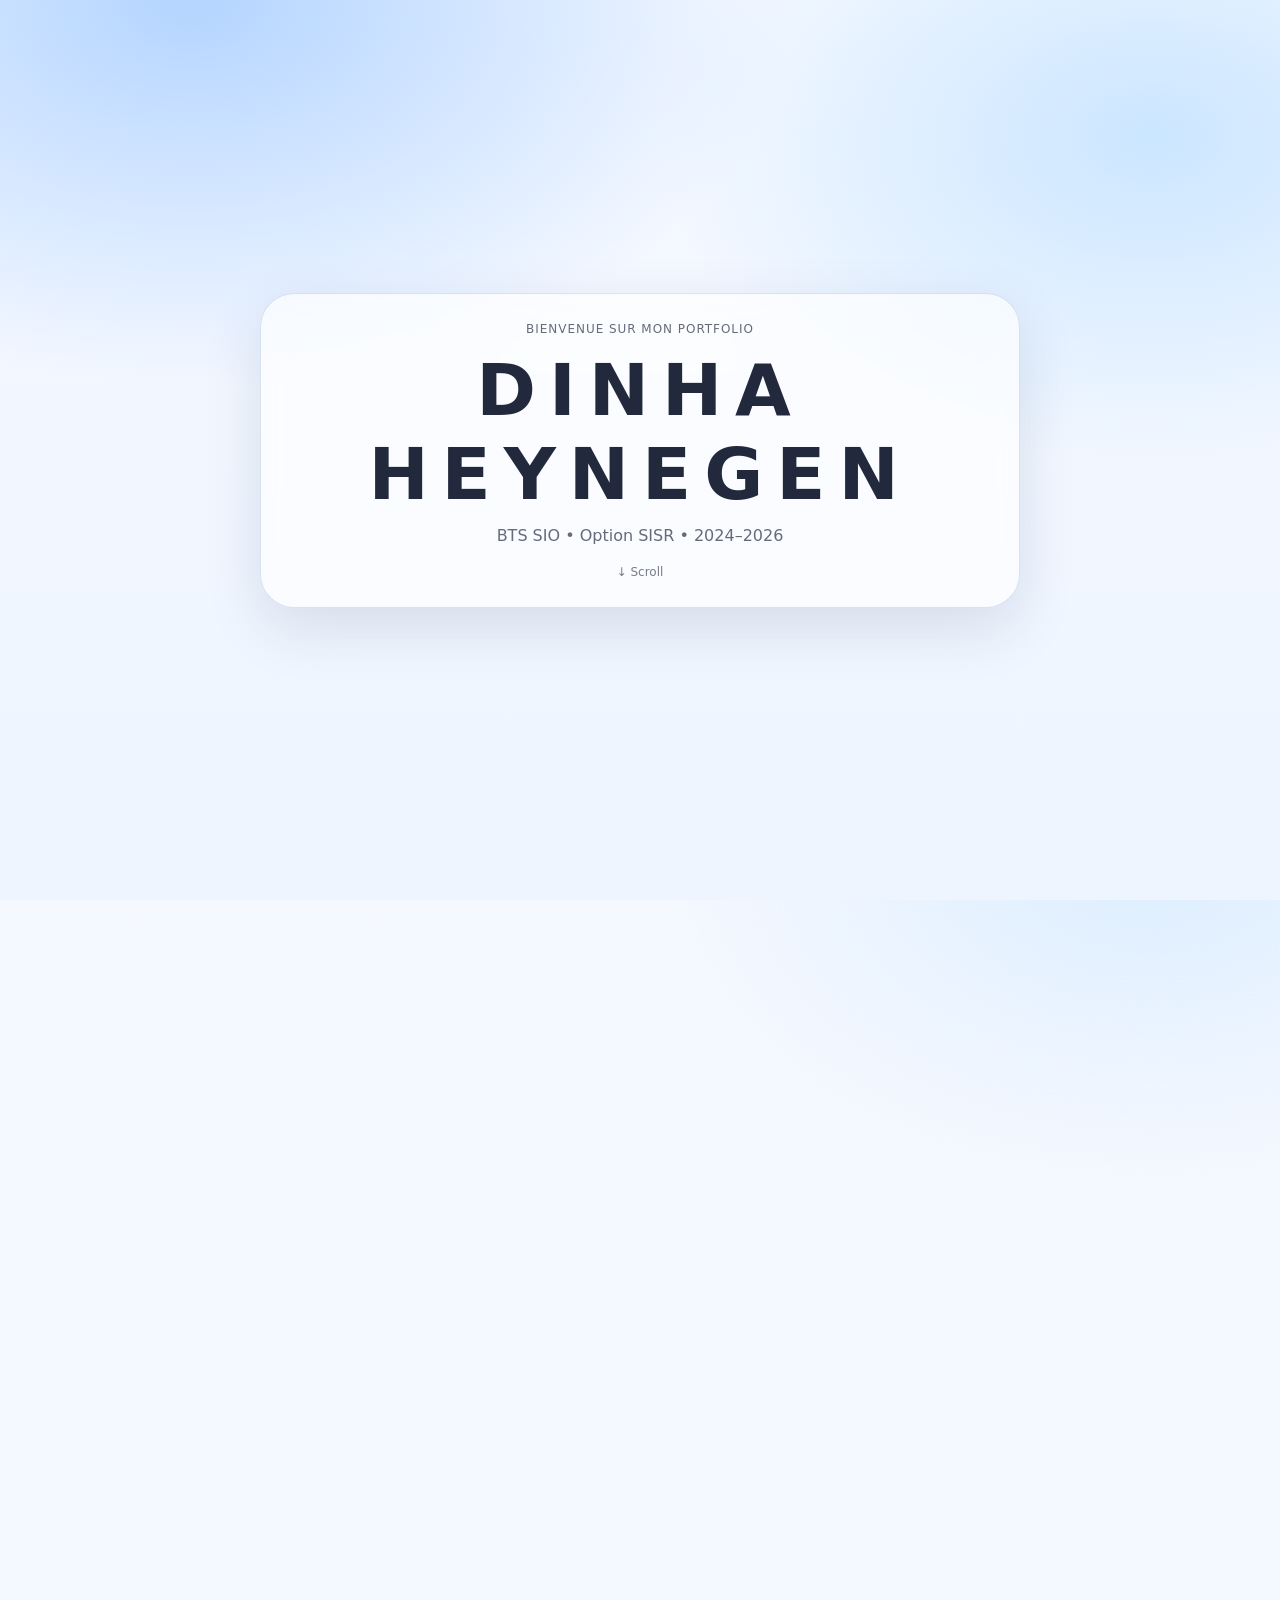
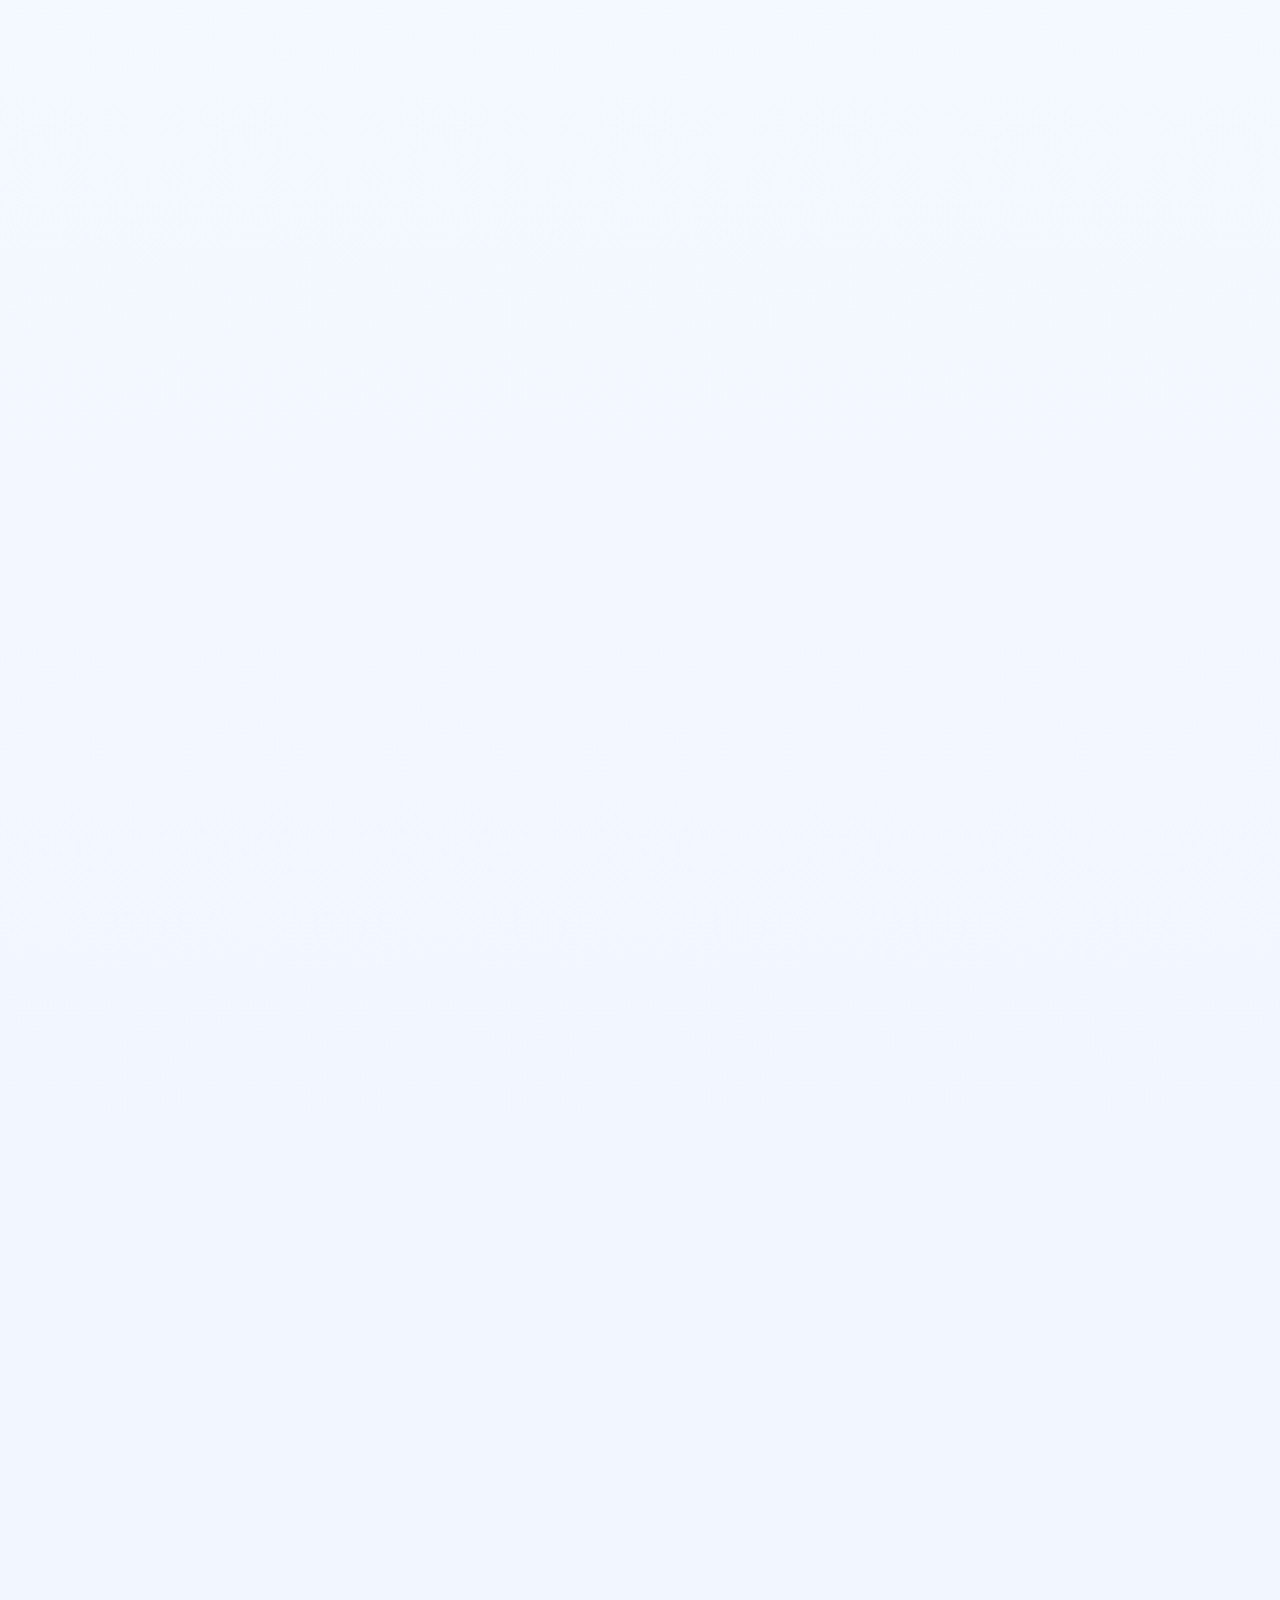
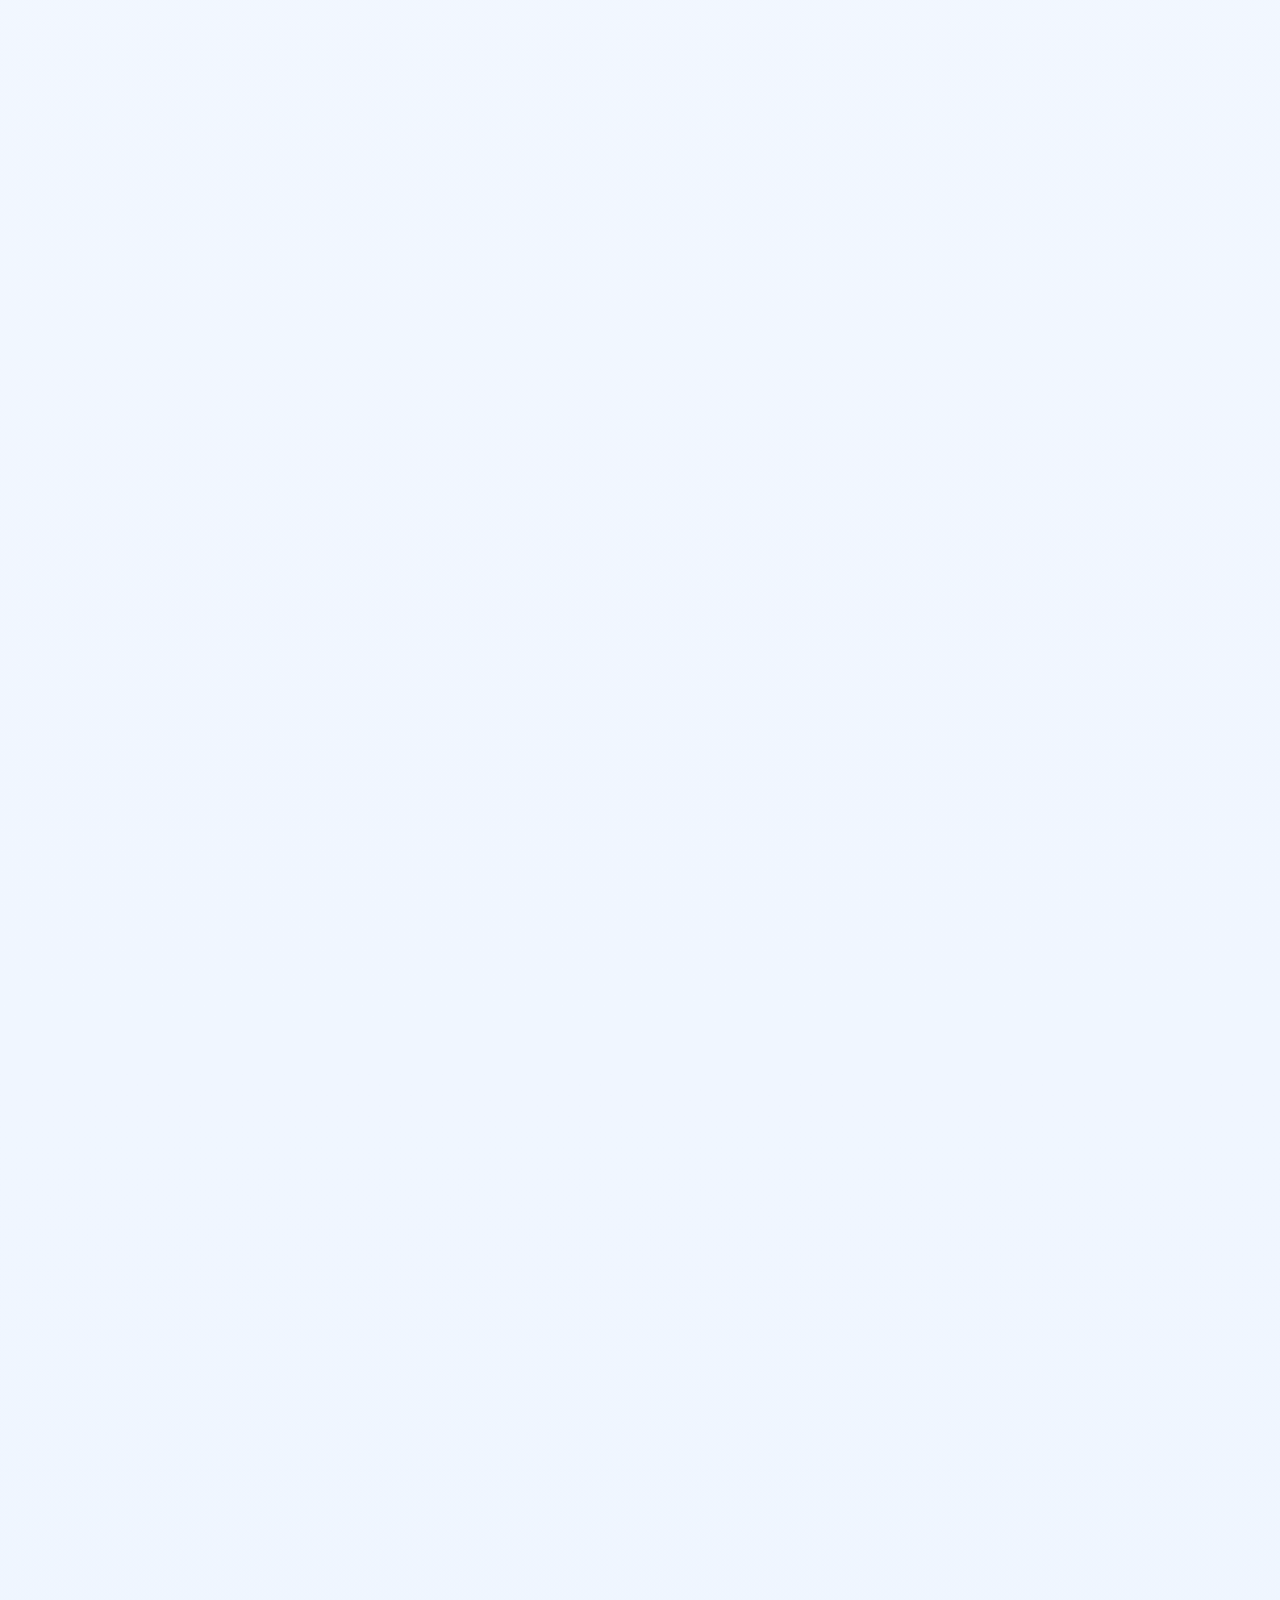
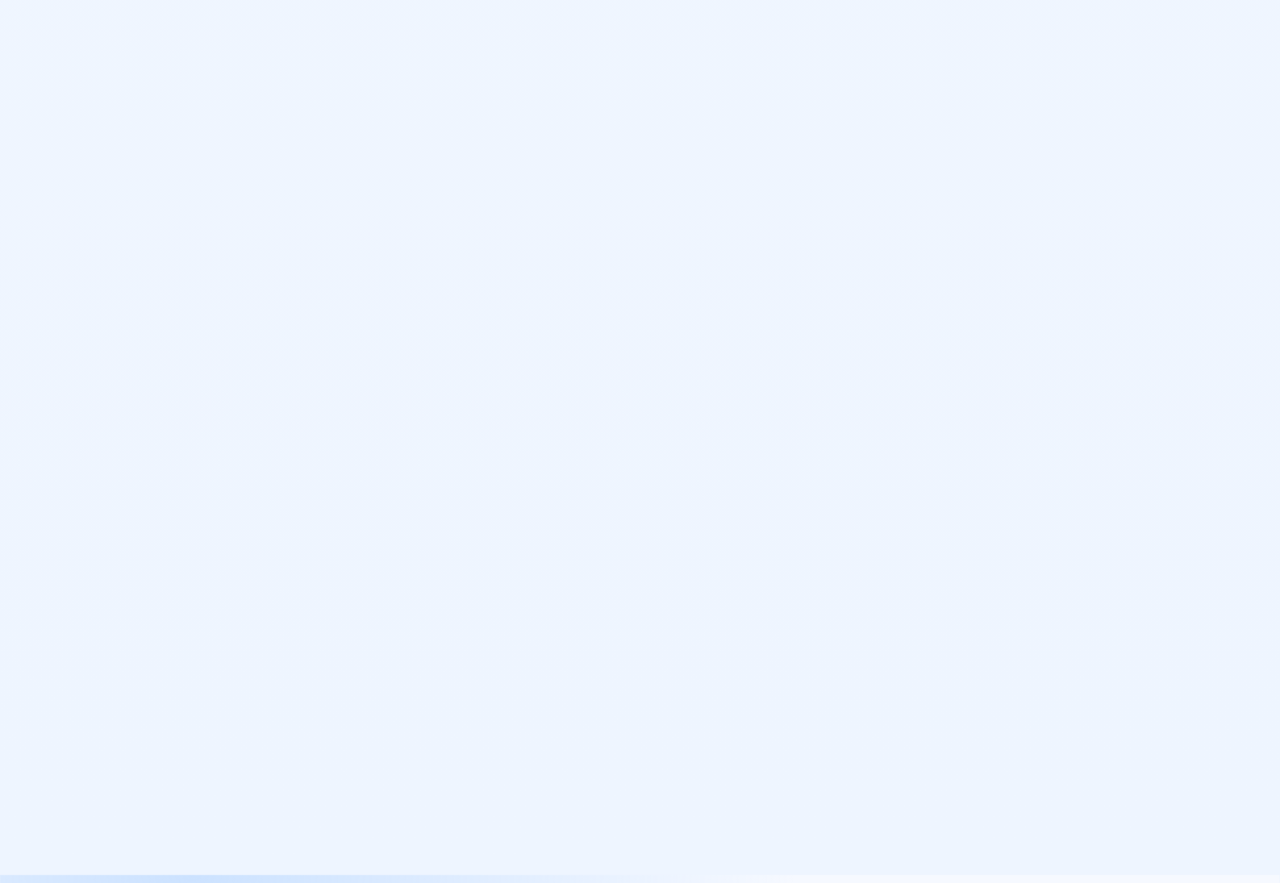
==== index.html @ bad3d6f6 "portfolio E5 SISR" ====
<!DOCTYPE html>
<html lang="fr">
<head>
  <meta charset="UTF-8" />
  <meta name="viewport" content="width=device-width, initial-scale=1.0" />
  <title>Portfolio - Dinha HEYNEGEN</title>
  <meta name="description" content="Portfolio BTS SIO SISR — Dinha HEYNEGEN" />
  <link rel="stylesheet" href="style.css" />
  <link rel="shortcut icon" href="https://www.flaticon.com/free-icons/portfolio" title="portfolio icons" type="image/x-icon">
</head>

<body>
  <!-- WELCOME (toujours AU-DESSUS) -->
  <section id="welcome" class="welcome" aria-label="Page d'accueil">
    <div class="welcome-inner">
      <p class="welcome-kicker">Bienvenue sur mon portfolio</p>
      <h2 class="welcome-title">DINHA HEYNEGEN</h2>
      <p class="welcome-sub">BTS SIO • Option SISR • 2024–2026</p>
      <div class="welcome-hint" aria-hidden="true">↓ Scroll</div>
    </div>
  </section>

  <!-- SITE -->
  <div id="site" class="site">
    <div class="topbar" id="top">
      <div class="progress" id="progress" aria-hidden="true"></div>

      <div class="container topbar-inner">
        <div class="brand">
          <h2>DINHA HEYNEGEN</h2>
          <p>BTS SIO • Option SISR • 2024–2026</p>
        </div>

        <nav aria-label="Navigation">
          <div class="navlinks" id="navlinks">
            <a href="#about-me" data-nav>À propos</a>
            <a href="#bts-sio" data-nav>BTS SIO</a>
            <a href="#journey" data-nav>Parcours</a>
            <a href="#projects" data-nav>Projets</a>
            <a href="#experience" data-nav>Expériences</a>
            <a href="#tech-watch" data-nav>Veille</a>
            <a href="#certifications" data-nav>Certifs</a>
            <a href="#skills" data-nav>Compétences</a>
            <a href="#contact" data-nav>Contact</a>
          </div>

          <button class="btn hamburger" id="menuBtn" type="button" aria-label="Ouvrir le menu">☰ Menu</button>
        </nav>
      </div>

      <div class="container">
        <div class="drawer" id="drawer" aria-label="Menu mobile">
          <a href="#about-me" data-nav>À propos</a>
          <a href="#bts-sio" data-nav>BTS SIO</a>
          <a href="#journey" data-nav>Parcours</a>
          <a href="#projects" data-nav>Projets</a>
          <a href="#experience" data-nav>Expériences</a>
          <a href="#tech-watch" data-nav>Veille</a>
          <a href="#certifications" data-nav>Certifs</a>
          <a href="#skills" data-nav>Compétences</a>
          <a href="#contact" data-nav>Contact</a>
        </div>
      </div>
    </div>

    <header class="hero">
      <div class="container hero-grid">
        <div class="panel reveal">
          <div class="inner">
            <h1 class="headline">Portfolio BTS SIO (SISR)</h1>
            <p>Bienvenue sur mon portfolio ! Vous y trouverez mes projets, expériences et compétences en systèmes et réseaux ainsi que mes projets et expériences liés à mon cursus.</p>
            <div class="pillrow">
              <span class="pill">Réseaux</span>
              <span class="pill">Systèmes</span>
              <span class="pill">Sécurité</span>
              <span class="pill">Web</span>
            </div>
            <div class="hero-cta">
              <a class="btn primary" href="#projects">Voir mes projets</a>
              <a class="btn" href="#contact">Me contacter</a>
            </div>
          </div>
        </div>

        <div class="panel reveal">
          <div class="inner">
            <div class="stat-grid">
              <div class="stat"><div class="k">Formation</div><div class="v">BTS SIO • SISR</div></div>
              <div class="stat"><div class="k">Objectif</div><div class="v">Cybersécurité</div></div>
              <div class="stat"><div class="k">Expérience</div><div class="v">Stage + Alternance</div></div>
              <div class="stat"><div class="k">Profil</div><div class="v">Analytique et persévérante</div></div>
            </div>
          </div>
        </div>
      </div>
    </header>

    <main>
      <section id="about-me" class="section">
        <div class="container">
          <div class="section-title reveal">
            <h2>À propos de moi</h2>
          </div>

          <div class="grid">
            <div class="card reveal">
              <h3>Qui je suis</h3>
              <p class="sub">
                Je m'appelle Dinha HEYNEGEN, en deuxième année de BTS SIO option SISR à l'école INGETIS.
                Initialement en SLAM en première année, j'ai choisi de me réorienter vers SISR afin de me concentrer davantage sur les aspects systèmes et réseaux.
              </p>
            </div>

            <div class="card reveal">
              <h3>Ce que je vise</h3>
              <p>Je veux évoluer vers la cybersécurité et devenir pentester.</p>
            </div>
          </div>
        </div>
      </section>

      <section id="bts-sio" class="section">
        <div class="container">
          <div class="section-title reveal">
            <h2>Qu'est-ce que le BTS SIO ?</h2>
          </div>

          <div class="grid">
            <div class="card reveal">
              <h3>Définition</h3>
              <p>
                Le BTS Services Informatiques aux Organisations (SIO) est un diplôme de niveau Bac+2 qui forme des techniciens capables de concevoir, déployer et maintenir des solutions informatiques adaptées aux besoins des entreprises.
                Il propose deux options : SISR (Solutions d'Infrastructure, Systèmes et Réseaux) et SLAM (Solutions Logicielles et Applications Métiers).<br><br>
                - <b>Option SISR</b> : axée sur les réseaux, systèmes, sécurité et administration. Elle forme des profils capables d'installer et maintenir un système d'information.<br><br>
                - <b>Option SLAM</b> : centrée sur le développement, les applications et les bases de données. Elle prépare à la création et la maintenance d'applications logicielles.
              </p>
            </div>

            <div class="card reveal">
              <h3>Options</h3>
              <ul class="list">
                <li class="item">
                  <div class="left"><strong>SISR</strong><span>Réseaux, systèmes, sécurité, administration.</span></div>
                  <span class="badge">Infra</span>
                </li>
                <li class="item">
                  <div class="left"><strong>SLAM</strong><span>Développement, applications, bases de données.</span></div>
                  <span class="badge">Dev</span>
                </li>
              </ul>
            </div>
          </div>
        </div>
      </section>

      <section id="journey" class="section">
        <div class="container">
          <div class="section-title reveal">
            <h2>Mon parcours</h2>
          </div>

          <div class="card reveal">
            <div class="timeline">
              <div class="titem"><strong>2024-2026 — BTS SIO, option SISR</strong><p>INGETIS</p></div>
              <div class="titem"><strong>2021-2024 — Licence de Physique</strong><p>Université de Poitiers</p></div>
              <div class="titem"><strong>2018 — Baccalauréat Scientifique</strong><p>Lycée Maurice Ravel</p></div>
            </div>
          </div>
        </div>
      </section>

      <section id="projects" class="section">
        <div class="container">
          <div class="section-title reveal">
            <h2>Projets</h2>
          </div>
        </div>

        <div class="scroll-showcase" data-showcase>
          <div class="sticky">
            <div class="container">
              <div class="showcase">
                <div class="showcase-left">
                  <img
                    id="showcaseImage"
                    class="hero-img"
                    src="chrome_Unyt5Xqc66.png"
                    alt="Visuel du projet"
                    loading="lazy"
                  />

                  <div id="showcaseTags" class="mini">
                    <span class="chip">Systèmes</span>
                    <span class="chip">Supervision</span>
                    <span class="chip">Zabbix</span>
                  </div>

                  <div class="schema-box">
                    <h4>Schéma du projet</h4>
                    <p id="schemaText">Consulter le schéma associé à ce projet.</p>
                    <a
                      id="schemaLink"
                      class="btn"
                      href="C:\Users\User\Desktop\Portfolio BTS SIO\zabbix-schema.png"
                      target="_blank"
                      rel="noopener noreferrer"
                    >
                      Voir le schéma
                    </a>
                  </div>
                </div>

                <div class="showcase-right">
                  <article
                    class="frame"
                    data-image="chrome_Unyt5Xqc66.png"
                    data-alt="Supervision Zabbix"
                    data-tags="Systèmes,Supervision,Zabbix"
                    data-schema="C:\Users\User\Desktop\Portfolio BTS SIO\zabbix-schema.png"
                  >
                    <h3>Mise en place d’un système de supervision (Zabbix)</h3>
                    <p>
                      Mise en place d’une solution de supervision avec Zabbix afin de surveiller l’état des serveurs et services
                      et configurer des alertes pour détecter rapidement les incidents.
                    </p>
                  </article>

                  <article
                    class="frame"
                    data-image="C:\Users\User\Desktop\Portfolio BTS SIO\reseau-schema.png"
                    data-alt="VPN accès distant sécurisé"
                    data-tags="Réseau,VPN,Sécurité"
                    data-schema="C:\Users\User\Desktop\Portfolio BTS SIO\reseau-schema.png"
                  >
                    <h3>Mise en place d’un accès distant sécurisé (VPN)</h3>
                    <p>
                      Déploiement d’une solution VPN pour permettre un accès à distance sécurisé au réseau interne,
                      avec chiffrement des communications et gestion des accès.
                    </p>
                  </article>
                </div>
              </div>
            </div>
          </div>

          <div class="spacer" aria-hidden="true"></div>
        </div>
      </section>

      <section id="experience" class="section">
        <div class="container">
          <div class="section-title reveal">
            <h2>Expériences professionnelles</h2>
          </div>

          <div class="grid">
            <div class="card reveal">
              <h3>Stage — Groupe Vital</h3>
              <p>- Enrôlement et paramétrage des tablettes <br>
              - Assemblage des contenants (bornes WIFI, tablettes, câbles)</p>
            </div>
            <div class="card reveal">
              <h3>Alternance — TRUMPF</h3>
              <p>
                - Support utilisateur à distance (TeamViewer, Bureau à distance) <br>
                - Gestion des incidents et demandes via le logiciel de ticketing interne <br>
                - Installation et configuration de logiciels et machines (plieuses, lasers, poinçonneuses...) <br>
              </p>
            </div>
          </div>
        </div>
      </section>

      <section id="tech-watch" class="section">
        <div class="container">
          <div class="section-title reveal">
            <h2>Veille technologique</h2>
          </div>

          <div class="grid">
            <div class="card reveal">
              <h3>Sources</h3>
              <ul class="list" style="margin-top:10px;">
                <li class="item">
                  <div class="left"><strong>IT-Connect</strong><span>Infra/sécu</span></div>
                  <span class="badge">
                    <a
                      href="https://www.it-connect.fr/"
                      class="badge badge-link"
                      target="_blank"
                      rel="noopener noreferrer"
                      aria-label="Accéder au site IT-Connect"
                    >
                      Blog
                    </a>
                  </span>
                </li>
                <li class="item">
                  <div class="left"><strong>Daily.dev</strong><span>Feed tech</span></div>
                  <span class="badge">
                    <a
                      href="https://daily.dev/fr-fr"
                      class="badge badge-link"
                      target="_blank"
                      rel="noopener noreferrer"
                      aria-label="Accéder au moteur de veille Daily.dev"
                    >
                      Feed
                    </a>
                  </span>
                </li>
                <li class="item">
                  <div class="left"><strong>OpenClassrooms</strong><span>Feed tech</span></div>
                  <span class="badge">
                    <a
                      href="https://openclassrooms.com/fr/"
                      class="badge badge-link"
                      target="_blank"
                      rel="noopener noreferrer"
                      aria-label="Accéder au site OpenClassrooms"
                    >
                      Site
                    </a>
                  </span>
                </li>
              </ul>
            </div>
            <div class="card reveal">
              <h3>Thèmes</h3>
              <p>Réseaux, durcissement, vulnérabilités, sécurité.</p>
            </div>
          </div>
        </div>
      </section>

      <section id="certifications" class="section">
        <div class="container">
          <div class="section-title reveal">
            <h2>Certifications</h2>
          </div>

          <div class="cert-scroll reveal" aria-label="Certificats">
            <img src="chrome_AZs4PmAod4.png" alt="Certificat 1" loading="lazy">
          </div>
        </div>
      </section>

      <section id="skills" class="section">
        <div class="container">
          <div class="section-title reveal">
            <h2>Mes compétences</h2>
          </div>

          <div class="grid">
            <div class="card reveal">
              <h3>Tech</h3>
              <ul class="list" style="margin-top:10px;">
                <li class="item"><div class="left"><strong>Réseaux</strong><span>VLAN, DHCP/DNS, routage (à adapter)</span></div><span class="badge">SISR</span></li>
                <li class="item"><div class="left"><strong>Systèmes</strong><span>Windows/Linux, services</span></div><span class="badge">Admin</span></li>
                <li class="item"><div class="left"><strong>Sécurité</strong><span>Bonnes pratiques, durcissement</span></div><span class="badge">Sec</span></li>
              </ul>
            </div>

            <div class="card reveal">
              <h3>Documents</h3>

              <div class="docs-links">
                <div class="doc-box">
                  <h4>CV</h4>
                  <p>Télécharger mon CV en PDF</p>
                  <a class="btn" href="CV alternance (photo).pdf" target="_blank" rel="noopener noreferrer">
                    📄 CV (PDF)
                  </a>
                </div>

                <div class="doc-box">
                  <h4>Tableau de compétences</h4>
                  <p>Consulter le tableau de compétences du BTS SIO</p>
                  <a class="btn" href="tableau-competences.pdf" target="_blank" rel="noopener noreferrer">
                    📊 Tableau de compétences
                  </a>
                </div>
              </div>
            </div>
          </div>
        </div>
      </section>
    </main>

    <footer id="contact">
      <div class="container">
        <div class="section-title">
          <h2>Contact</h2>
        </div>

        <div class="card">
          <div class="socials">
            <a class="iconbtn" href="https://www.linkedin.com/in/dinha-heynegen?lipi=urn%3Ali%3Apage%3Ad_flagship3_profile_view_base_contact_details%3BbUgYo%2FOnS9CYeyKcdFHOgA%3D%3D" target="_blank" rel="noreferrer">🔗 LinkedIn</a>
            <a class="iconbtn" href="mailto:dinha.heynegen@gmail.com">✉️ Email</a>
            <a class="iconbtn" href="#" target="_blank" rel="https://github.com/Itsdinha11">💻 GitHub</a>
          </div>
        </div>

        <p class="footnote">© <span id="year"></span> Dinha HEYNEGEN</p>
      </div>
    </footer>

    <a id="backToTop" class="btn" href="#top" aria-label="Retour en haut">↑</a>
  </div>

  <script src="script.js"></script>
</body>
</html>
---- style.css ----
:root{
  --bg0: #f6f9ff;
  --bg1: #eef5ff;

  --ink: rgba(10,18,40,.90);
  --muted: rgba(10,18,40,.62);

  --border: rgba(40,90,160,.16);
  --shadow: 0 20px 60px rgba(16,40,80,.12);

  --radius: 18px;
  --radius2: 28px;

  --max: 1100px;
  --navH: 72px;

  --accent: #7db7ff;
  --accent2: #a9d7ff;
}

*{ box-sizing: border-box; }
html{ scroll-behavior: smooth; }

body{
  margin:0;
  font-family: ui-sans-serif, system-ui, -apple-system, Segoe UI, Roboto, Arial, sans-serif;
  color: var(--ink);
  background:
    radial-gradient(1100px 700px at 15% 0%, rgba(125,183,255,.35), transparent 55%),
    radial-gradient(900px 600px at 90% 15%, rgba(169,215,255,.32), transparent 55%),
    linear-gradient(180deg, var(--bg0), var(--bg1));
  overflow-x: hidden;
}

a{ color: inherit; text-decoration: none; }

.container{
  width: min(var(--max), calc(100% - 40px));
  margin: 0 auto;
}

/* ========================= */
/* WELCOME                   */
/* ========================= */
#welcome{
  position: fixed;
  inset: 0;
  z-index: 9999;
  display:flex;
  align-items:center;
  justify-content:center;
  text-align:center;
  background:
    radial-gradient(1100px 700px at 15% 0%, rgba(125,183,255,.55), transparent 55%),
    radial-gradient(900px 600px at 90% 15%, rgba(169,215,255,.55), transparent 55%),
    linear-gradient(180deg, var(--bg0), var(--bg1));
}

.welcome-inner{
  width: min(760px, calc(100% - 40px));
  padding: 28px;
  border-radius: 34px;
  background: rgba(255,255,255,.65);
  border: 1px solid var(--border);
  box-shadow: var(--shadow);
  backdrop-filter: blur(14px);
  -webkit-backdrop-filter: blur(14px);
}

.welcome-kicker{
  margin:0;
  color: var(--muted);
  letter-spacing: .08em;
  text-transform: uppercase;
  font-size: 12px;
}

.welcome-title{
  margin: 12px 0 0;
  font-size: clamp(36px, 8vw, 72px);
  letter-spacing: .18em;
  text-transform: uppercase;
}

.welcome-sub{
  margin: 10px 0 0;
  color: var(--muted);
}

.welcome-hint{
  margin-top: 20px;
  font-size: 12px;
  color: rgba(10,18,40,.55);
  animation: bob 1.2s ease-in-out infinite;
}

@keyframes bob{
  0%,100%{ transform: translateY(0); }
  50%{ transform: translateY(6px); }
}

/* ========================= */
/* SITE                     */
/* ========================= */
.site{
  opacity: 0;
  transform: translateY(8px);
  transition: opacity .45s ease, transform .45s ease;
  pointer-events: none;
}
.site.visible{
  opacity: 1;
  transform: translateY(0);
  pointer-events: auto;
}

/* ========================= */
/* TOPBAR / NAV              */
/* ========================= */
.topbar{
  position: sticky;
  top: 0;
  z-index: 60;
  backdrop-filter: blur(12px);
  -webkit-backdrop-filter: blur(12px);
  border-bottom: 1px solid var(--border);
  background: rgba(246,249,255,.65);
}

.progress{
  position:absolute;
  left:0;
  top:0;
  height:2px;
  width:0%;
  background: linear-gradient(90deg, var(--accent), var(--accent2));
}

.topbar-inner{
  height: var(--navH);
  display:flex;
  align-items:center;
  justify-content: space-between;
  gap: 14px;
}

.brand{ display:flex; flex-direction: column; gap: 2px; min-width: 160px; }
.brand h2{ margin:0; font-size: 18px; letter-spacing: .12em; text-transform: uppercase; }
.brand p{ margin:0; font-size: 12px; color: var(--muted); }

.navlinks{
  display:flex;
  gap: 6px;
  padding: 6px;
  border: 1px solid var(--border);
  border-radius: 999px;
  background: rgba(255,255,255,.60);
  box-shadow: var(--shadow);
  overflow-x: auto;
  scrollbar-width: none;
  max-width: min(820px, 60vw);
}
.navlinks::-webkit-scrollbar{ display:none; }

.navlinks a{
  padding: 9px 12px;
  font-size: 13px;
  color: var(--muted);
  border-radius: 999px;
  white-space: nowrap;
}
.navlinks a.active{
  background: rgba(125,183,255,.22);
  border: 1px solid rgba(125,183,255,.40);
  color: var(--ink);
}

.btn{
  border: 1px solid var(--border);
  background: rgba(255,255,255,.62);
  padding: 10px 12px;
  border-radius: 999px;
  cursor: pointer;
  display:inline-flex;
  align-items:center;
  gap: 8px;
  font-size: 13px;
}
.btn.primary{
  background: linear-gradient(180deg, rgba(125,183,255,.35), rgba(169,215,255,.25));
  border-color: rgba(125,183,255,.35);
}

.hamburger{ display:none; }

.drawer{
  position: fixed;
  top: var(--navH);
  left: 12px;
  right: 12px;
  border: 1px solid var(--border);
  border-radius: var(--radius2);
  background: rgba(246,249,255,.88);
  backdrop-filter: blur(12px);
  -webkit-backdrop-filter: blur(12px);
  box-shadow: var(--shadow);
  padding: 10px;
  display:none;
  z-index: 80;
}
.drawer.open{ display:block; }
.drawer a{ display:block; padding: 12px; border-radius: 14px; color: var(--muted); }
.drawer a:hover{ background: rgba(255,255,255,.90); color: var(--ink); }

/* ========================= */
/* HERO                      */
/* ========================= */
.hero{ padding: 52px 0 22px; }

.hero-grid{
  display:grid;
  grid-template-columns: 1.2fr .8fr;
  gap: 18px;
}

.panel{
  border: 1px solid var(--border);
  background: rgba(255,255,255,.62);
  border-radius: var(--radius2);
  box-shadow: var(--shadow);
}
.panel .inner{ padding: 22px; }

.headline{
  margin:0;
  font-size: clamp(28px, 4vw, 44px);
  line-height: 1.05;
}
.sub{ margin: 12px 0 0; color: var(--muted); font-size: 15px; }

.pillrow{ display:flex; flex-wrap: wrap; gap: 8px; margin-top: 16px; }
.pill{
  border: 1px solid var(--border);
  background: rgba(255,255,255,.62);
  padding: 8px 10px;
  border-radius: 999px;
  font-size: 12px;
  color: var(--muted);
}

.hero-cta{ display:flex; gap: 10px; flex-wrap: wrap; margin-top: 18px; }

.stat-grid{ display:grid; grid-template-columns: 1fr 1fr; gap: 12px; }
.stat{
  border: 1px solid var(--border);
  background: rgba(255,255,255,.62);
  border-radius: var(--radius);
  padding: 14px;
}
.stat .k{ font-size: 12px; color: var(--muted); }
.stat .v{ font-size: 18px; margin-top: 6px; }

/* ========================= */
/* SECTIONS / CARDS          */
/* ========================= */
main{ padding-bottom: 80px; }

.section{
  scroll-margin-top: calc(var(--navH) + 18px);
  padding: 52px 0;
}

.section-title{
  display:flex;
  align-items: baseline;
  justify-content: space-between;
  gap: 16px;
  margin-bottom: 14px;
}
.section-title h2{ margin:0; font-size: 24px; }
.section-title p{ margin:0; color: var(--muted); font-size: 13px; }

.grid{
  display:grid;
  grid-template-columns: 1fr 1fr;
  gap: 14px;
}

.card{
  border: 1px solid var(--border);
  background: rgba(255,255,255,.62);
  border-radius: var(--radius2);
  box-shadow: var(--shadow);
  padding: 18px;
}
.card p{ margin: 10px 0 0; color: var(--muted); }

.list{ list-style: none; padding: 0; margin: 0; display:flex; flex-direction: column; gap: 10px; }
.item{
  border: 1px solid var(--border);
  background: rgba(255,255,255,.62);
  border-radius: var(--radius);
  padding: 14px;
  display:flex;
  justify-content: space-between;
  gap: 12px;
}
.item .left{ display:flex; flex-direction: column; gap: 4px; }
.item .left span{ color: var(--muted); font-size: 12px; }

.badge{
  border: 1px solid var(--border);
  background: rgba(125,183,255,.18);
  border-radius: 999px;
  padding: 6px 10px;
  font-size: 12px;
}

.badge-link{
  background: transparent;
  border: none;
  padding: 0;
}

/* Timeline */
.timeline{ position: relative; padding-left: 18px; display:flex; flex-direction: column; gap: 12px; }
.timeline::before{ content:""; position:absolute; left: 6px; top: 6px; bottom: 6px; width: 2px; background: rgba(40,90,160,.18); }
.titem{ position: relative; padding-left: 18px; }
.titem::before{ content:""; position:absolute; left: -1px; top: 8px; width: 14px; height: 14px; border-radius: 999px; background: rgba(125,183,255,.35); border: 1px solid rgba(125,183,255,.45); }
.titem p{ margin: 6px 0 0; color: var(--muted); }

/* Reveal */
.reveal{ opacity: 0; transform: translateY(18px); transition: opacity .6s ease, transform .6s ease; }
.reveal.in{ opacity: 1; transform: translateY(0); }

/* ========================= */
/* PROJECT SHOWCASE          */
/* ========================= */
.scroll-showcase .sticky{
  position: sticky;
  top: calc(var(--navH) + 12px);
  padding: 16px 0;
}
.scroll-showcase .spacer{ height: 160vh; }

.showcase{
  display:grid;
  grid-template-columns: 1fr 1fr;
  gap: 14px;
  align-items: start;
}

.showcase-left{
  border: 1px solid var(--border);
  border-radius: var(--radius2);
  background: rgba(255,255,255,.62);
  box-shadow: var(--shadow);
  padding: 16px;
}

.hero-img{
  width: 100%;
  height: 240px;
  object-fit: cover;
  border-radius: var(--radius);
  border: 1px solid rgba(40,90,160,.16);
}

.mini{ display:flex; flex-wrap: wrap; gap: 8px; margin-top: 12px; }
.chip{
  border: 1px solid rgba(125,183,255,.35);
  background: rgba(125,183,255,.14);
  padding: 8px 10px;
  border-radius: 999px;
  font-size: 12px;
  color: rgba(10,18,40,.72);
}

.schema-box{
  margin-top: 16px;
  border: 1px solid var(--border);
  background: rgba(255,255,255,.62);
  border-radius: var(--radius);
  padding: 16px;
}

.schema-box h4{
  margin: 0 0 8px;
  font-size: 16px;
}

.schema-box p{
  margin: 0 0 12px;
  color: var(--muted);
}

.showcase-right{
  position: relative;
  min-height: 360px;
}

.frame{
  position:absolute;
  inset:0;
  border: 1px solid var(--border);
  background: rgba(255,255,255,.86);
  border-radius: var(--radius2);
  box-shadow: var(--shadow);
  padding: 18px;
}

.frame h3{
  margin-top: 0;
}

.frame p{
  color: var(--muted);
  line-height: 1.6;
}

/* ========================= */
/* DOCUMENTS                 */
/* ========================= */
.docs-links{
  display: grid;
  grid-template-columns: 1fr 1fr;
  gap: 14px;
  margin-top: 12px;
}

.doc-box{
  border: 1px solid var(--border);
  background: rgba(255,255,255,.62);
  border-radius: var(--radius);
  padding: 16px;
}

.doc-box h4{
  margin: 0 0 8px;
}

.doc-box p{
  margin: 0 0 14px;
  color: var(--muted);
}

/* ========================= */
/* CERTIFICATIONS SCROLL     */
/* ========================= */
.cert-scroll{
  display: flex;
  gap: 16px;
  overflow-x: auto;
  padding: 10px 2px;
  scroll-snap-type: x mandatory;
  border-radius: var(--radius2);
}
.cert-scroll img{
  height: 240px;
  border-radius: 14px;
  border: 1px solid var(--border);
  box-shadow: var(--shadow);
  scroll-snap-align: start;
  flex-shrink: 0;
}

/* ========================= */
/* FOOTER + BACKTOTOP        */
/* ========================= */
footer{
  border-top: 1px solid var(--border);
  padding: 26px 0 42px;
  background: rgba(246,249,255,.75);
}

.socials{ display:flex; gap: 10px; flex-wrap: wrap; margin-top: 10px; }

.iconbtn{
  border: 1px solid var(--border);
  background: rgba(255,255,255,.62);
  border-radius: 999px;
  padding: 10px 12px;
  font-size: 13px;
  color: var(--muted);
}

.footnote{ margin: 14px 0 0; color: var(--muted); font-size: 12px; }

#backToTop{
  position: fixed;
  right: 16px;
  bottom: 16px;
  opacity: 0;
  transform: translateY(10px);
  pointer-events: none;
  transition: opacity .2s ease, transform .2s ease;
  z-index: 90;
}
#backToTop.show{ opacity: 1; transform: translateY(0); pointer-events: all; }

/* Responsive */
@media (max-width: 960px){
  .hero-grid{ grid-template-columns: 1fr; }
  .grid{ grid-template-columns: 1fr; }
  .showcase{ grid-template-columns: 1fr; }
  .showcase-right{ min-height: 280px; }
  .hero-img{ height: 200px; }
  .scroll-showcase .spacer{ height: 140vh; }
  .navlinks{ max-width: 62vw; }
  .docs-links{ grid-template-columns: 1fr; }
}

@media (max-width: 740px){
  .navlinks{ display:none; }
  .hamburger{ display:inline-flex; }
}
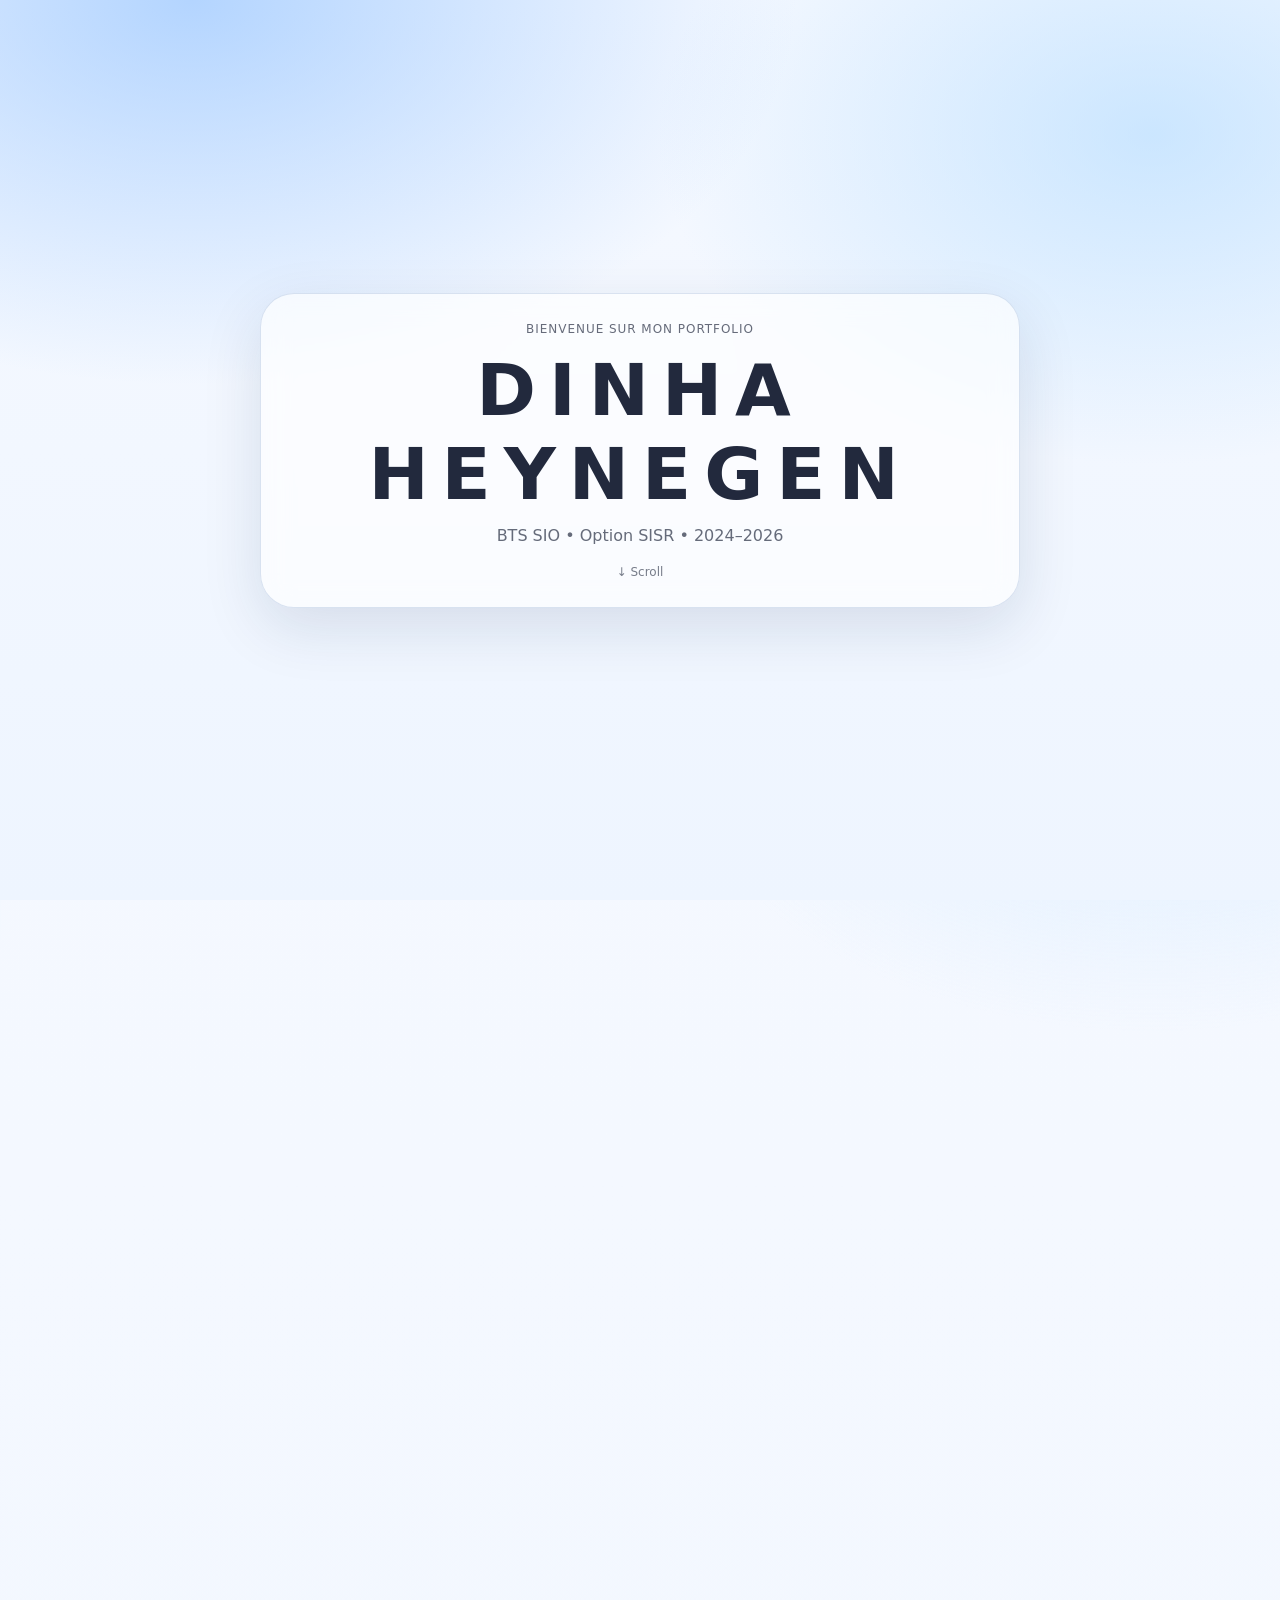
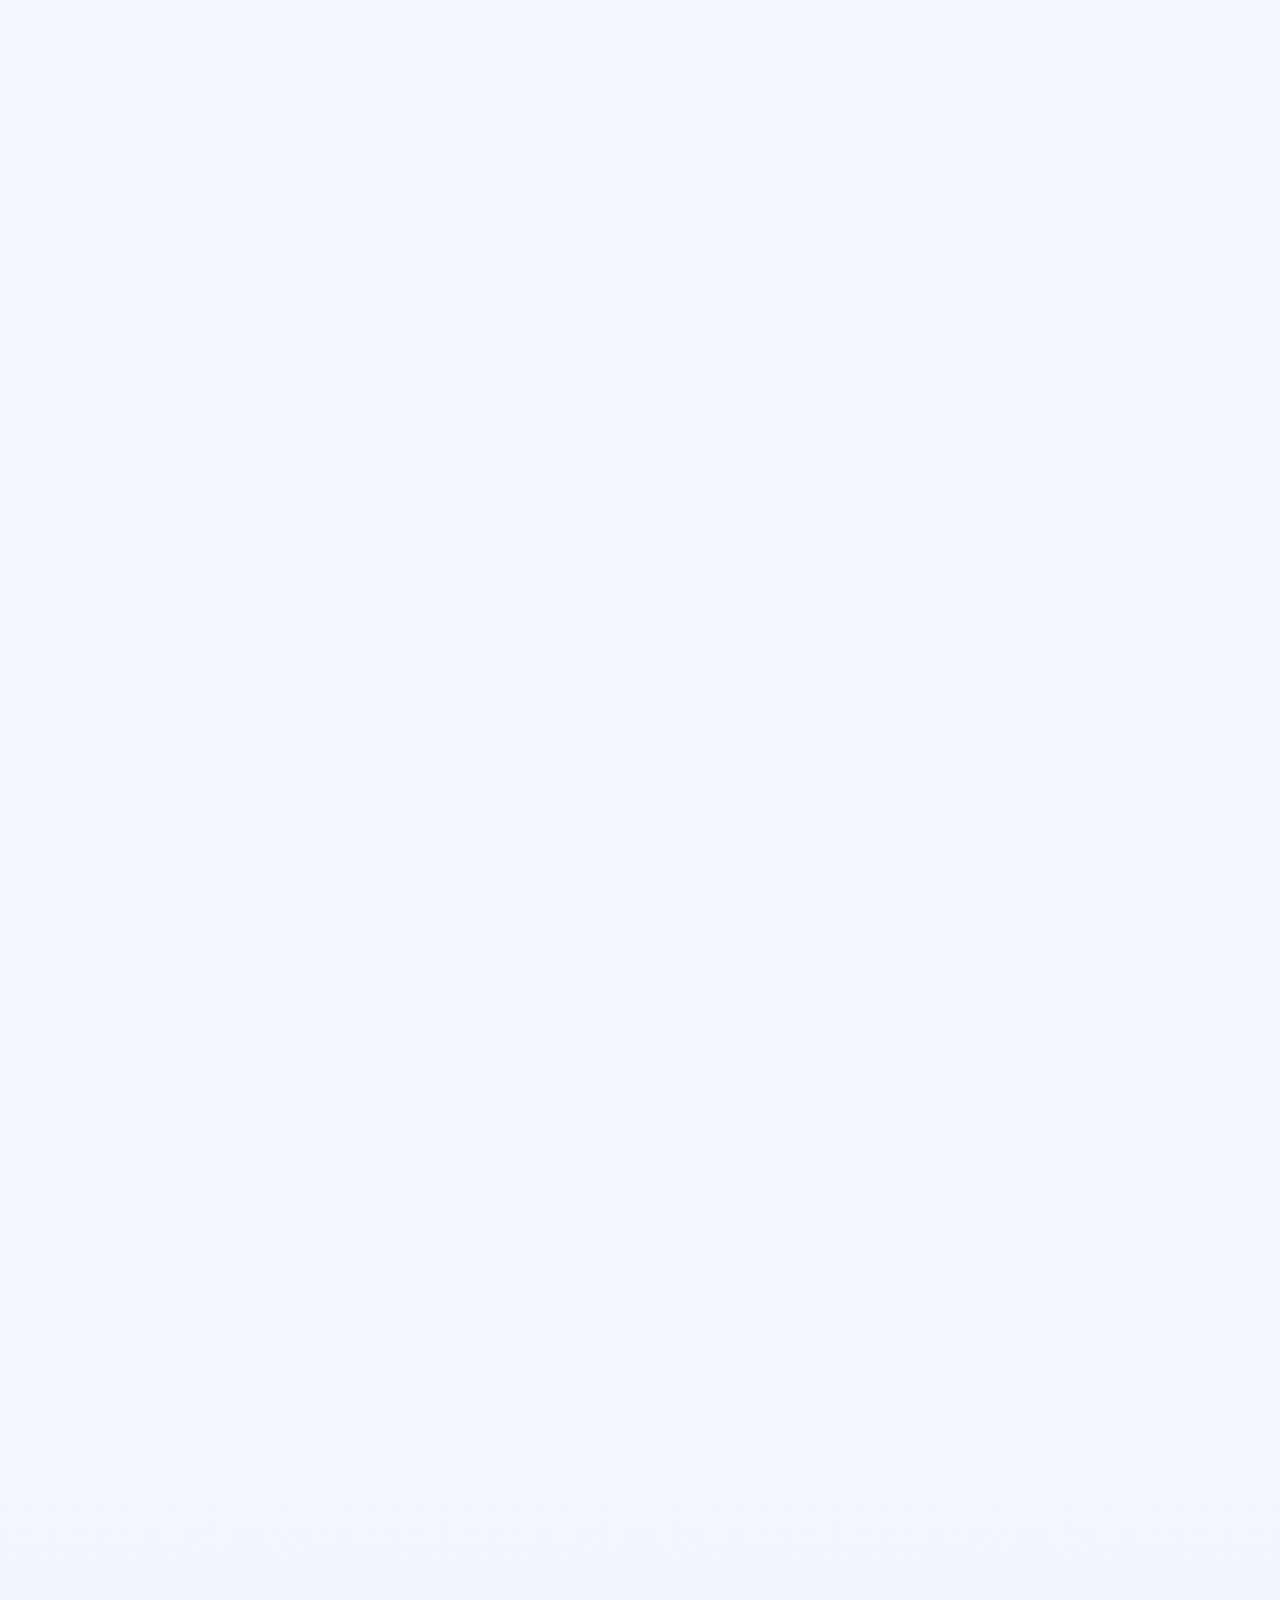
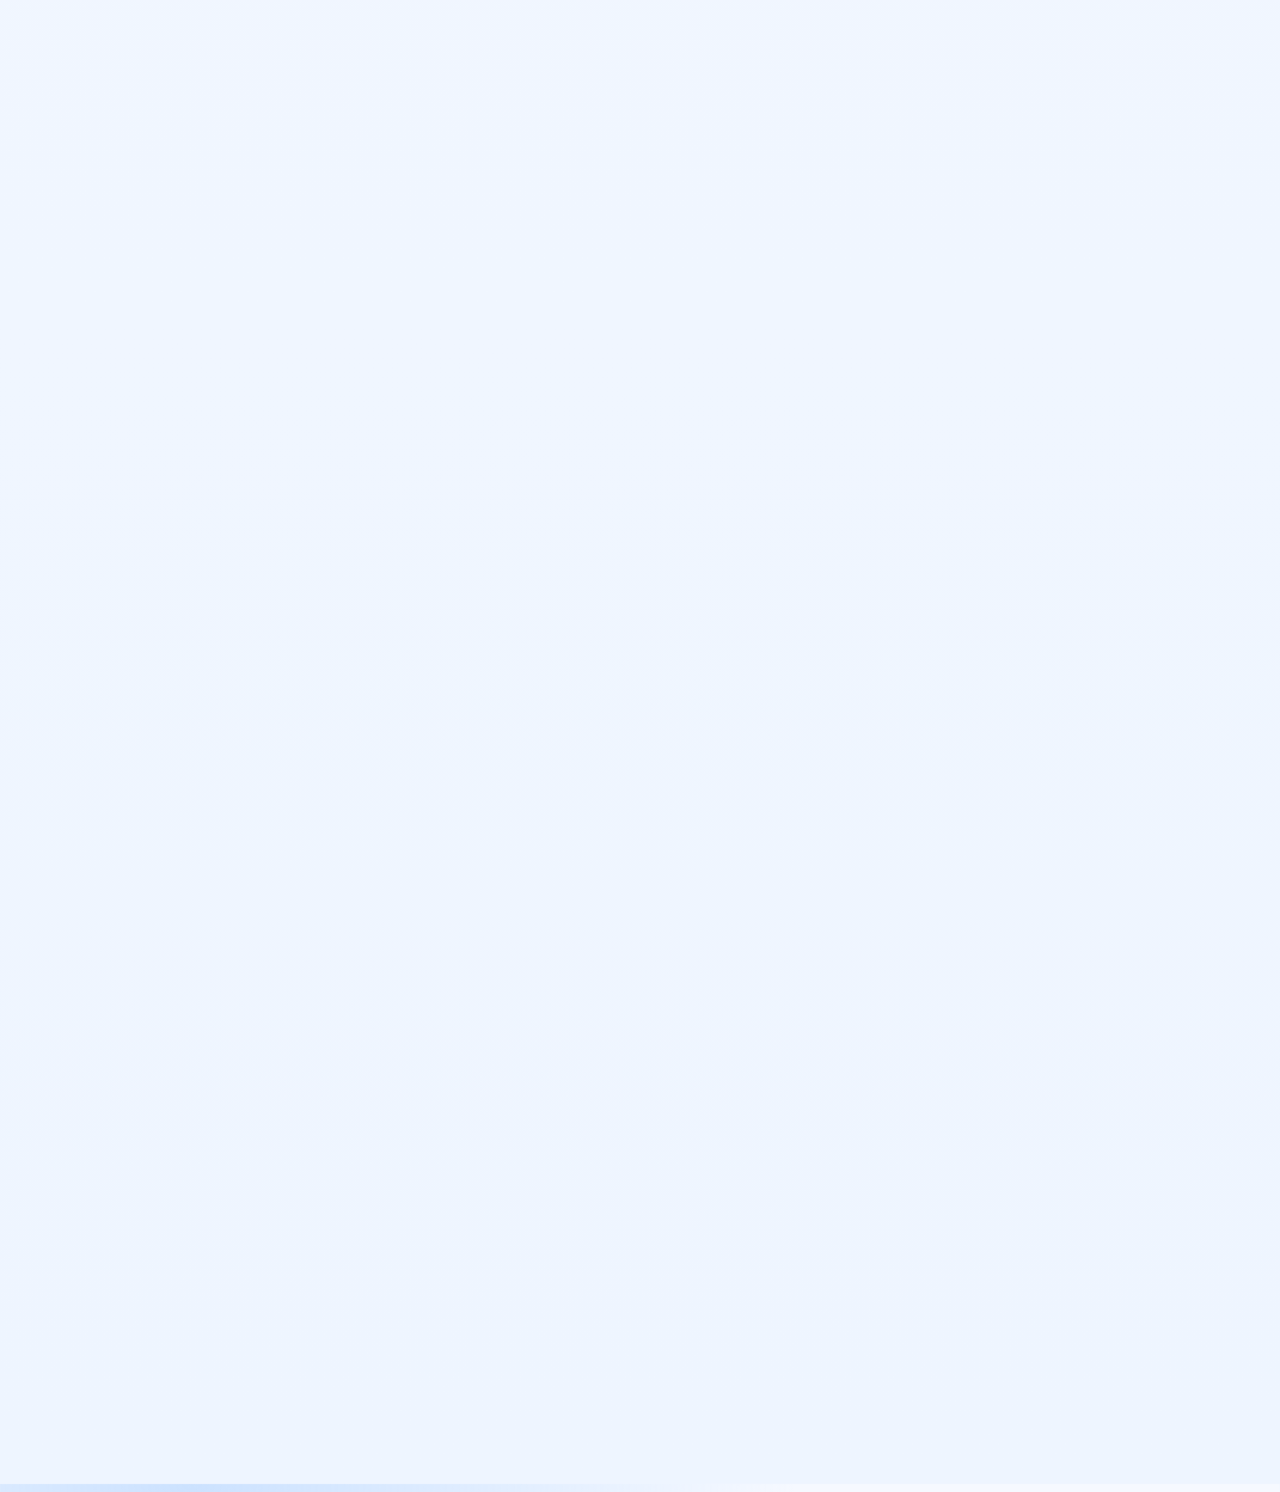
==== commit f8d9fae9: "update portfolio" ====
--- a/index.html
+++ b/index.html
@@ -6,11 +6,9 @@
   <title>Portfolio - Dinha HEYNEGEN</title>
   <meta name="description" content="Portfolio BTS SIO SISR — Dinha HEYNEGEN" />
   <link rel="stylesheet" href="style.css" />
-  <link rel="shortcut icon" href="https://www.flaticon.com/free-icons/portfolio" title="portfolio icons" type="image/x-icon">
 </head>
-
+ 
 <body>
-  <!-- WELCOME (toujours AU-DESSUS) -->
   <section id="welcome" class="welcome" aria-label="Page d'accueil">
     <div class="welcome-inner">
       <p class="welcome-kicker">Bienvenue sur mon portfolio</p>
@@ -19,18 +17,17 @@
       <div class="welcome-hint" aria-hidden="true">↓ Scroll</div>
     </div>
   </section>
-
-  <!-- SITE -->
+ 
   <div id="site" class="site">
     <div class="topbar" id="top">
       <div class="progress" id="progress" aria-hidden="true"></div>
-
+ 
       <div class="container topbar-inner">
         <div class="brand">
           <h2>DINHA HEYNEGEN</h2>
           <p>BTS SIO • Option SISR • 2024–2026</p>
         </div>
-
+ 
         <nav aria-label="Navigation">
           <div class="navlinks" id="navlinks">
             <a href="#about-me" data-nav>À propos</a>
@@ -43,11 +40,10 @@
             <a href="#skills" data-nav>Compétences</a>
             <a href="#contact" data-nav>Contact</a>
           </div>
-
           <button class="btn hamburger" id="menuBtn" type="button" aria-label="Ouvrir le menu">☰ Menu</button>
         </nav>
       </div>
-
+ 
       <div class="container">
         <div class="drawer" id="drawer" aria-label="Menu mobile">
           <a href="#about-me" data-nav>À propos</a>
@@ -62,7 +58,7 @@
         </div>
       </div>
     </div>
-
+ 
     <header class="hero">
       <div class="container hero-grid">
         <div class="panel reveal">
@@ -81,7 +77,7 @@
             </div>
           </div>
         </div>
-
+ 
         <div class="panel reveal">
           <div class="inner">
             <div class="stat-grid">
@@ -94,14 +90,13 @@
         </div>
       </div>
     </header>
-
+ 
     <main>
       <section id="about-me" class="section">
         <div class="container">
           <div class="section-title reveal">
             <h2>À propos de moi</h2>
           </div>
-
           <div class="grid">
             <div class="card reveal">
               <h3>Qui je suis</h3>
@@ -110,55 +105,65 @@
                 Initialement en SLAM en première année, j'ai choisi de me réorienter vers SISR afin de me concentrer davantage sur les aspects systèmes et réseaux.
               </p>
             </div>
-
             <div class="card reveal">
               <h3>Ce que je vise</h3>
-              <p>Je veux évoluer vers la cybersécurité et devenir pentester.</p>
-            </div>
-          </div>
-        </div>
-      </section>
-
+              <p>Attirée par les défis techniques et la résolution de problèmes complexes, je souhaite évoluer vers la cybersécurité offensive et devenir red teamer.</p>
+            </div>
+          </div>
+        </div>
+      </section>
+ 
       <section id="bts-sio" class="section">
         <div class="container">
           <div class="section-title reveal">
             <h2>Qu'est-ce que le BTS SIO ?</h2>
           </div>
-
           <div class="grid">
             <div class="card reveal">
               <h3>Définition</h3>
               <p>
                 Le BTS Services Informatiques aux Organisations (SIO) est un diplôme de niveau Bac+2 qui forme des techniciens capables de concevoir, déployer et maintenir des solutions informatiques adaptées aux besoins des entreprises.
-                Il propose deux options : SISR (Solutions d'Infrastructure, Systèmes et Réseaux) et SLAM (Solutions Logicielles et Applications Métiers).<br><br>
-                - <b>Option SISR</b> : axée sur les réseaux, systèmes, sécurité et administration. Elle forme des profils capables d'installer et maintenir un système d'information.<br><br>
-                - <b>Option SLAM</b> : centrée sur le développement, les applications et les bases de données. Elle prépare à la création et la maintenance d'applications logicielles.
+                Il propose deux options : SISR (Solutions d'Infrastructure, Systèmes et Réseaux) et SLAM (Solutions Logicielles et Applications Métiers).
               </p>
             </div>
-
             <div class="card reveal">
               <h3>Options</h3>
               <ul class="list">
-                <li class="item">
-                  <div class="left"><strong>SISR</strong><span>Réseaux, systèmes, sécurité, administration.</span></div>
-                  <span class="badge">Infra</span>
-                </li>
-                <li class="item">
-                  <div class="left"><strong>SLAM</strong><span>Développement, applications, bases de données.</span></div>
-                  <span class="badge">Dev</span>
+                <li class="item accordion-item">
+                  <div class="accordion-header" data-accordion="sisr">
+                    <div class="left"><strong>SISR</strong></div>
+                    <div class="accordion-right">
+                      <span class="badge">Infra</span>
+                      <span class="accordion-arrow">↓</span>
+                    </div>
+                  </div>
+                  <div class="accordion-body" id="accordion-sisr">
+                    <p>Axée sur les réseaux, systèmes, sécurité et administration. Elle forme des profils capables d'installer et maintenir un système d'information.</p>
+                  </div>
+                </li>
+                <li class="item accordion-item">
+                  <div class="accordion-header" data-accordion="slam">
+                    <div class="left"><strong>SLAM</strong></div>
+                    <div class="accordion-right">
+                      <span class="badge">Dev</span>
+                      <span class="accordion-arrow">↓</span>
+                    </div>
+                  </div>
+                  <div class="accordion-body" id="accordion-slam">
+                    <p>Centrée sur le développement, les applications et les bases de données. Elle prépare à la création et la maintenance d'applications logicielles.</p>
+                  </div>
                 </li>
               </ul>
             </div>
           </div>
         </div>
       </section>
-
+ 
       <section id="journey" class="section">
         <div class="container">
           <div class="section-title reveal">
             <h2>Mon parcours</h2>
           </div>
-
           <div class="card reveal">
             <div class="timeline">
               <div class="titem"><strong>2024-2026 — BTS SIO, option SISR</strong><p>INGETIS</p></div>
@@ -168,217 +173,243 @@
           </div>
         </div>
       </section>
-
+ 
       <section id="projects" class="section">
         <div class="container">
           <div class="section-title reveal">
             <h2>Projets</h2>
           </div>
-        </div>
-
-        <div class="scroll-showcase" data-showcase>
-          <div class="sticky">
-            <div class="container">
-              <div class="showcase">
-                <div class="showcase-left">
-                  <img
-                    id="showcaseImage"
-                    class="hero-img"
-                    src="chrome_Unyt5Xqc66.png"
-                    alt="Visuel du projet"
-                    loading="lazy"
-                  />
-
-                  <div id="showcaseTags" class="mini">
-                    <span class="chip">Systèmes</span>
-                    <span class="chip">Supervision</span>
-                    <span class="chip">Zabbix</span>
-                  </div>
-
-                  <div class="schema-box">
-                    <h4>Schéma du projet</h4>
-                    <p id="schemaText">Consulter le schéma associé à ce projet.</p>
-                    <a
-                      id="schemaLink"
-                      class="btn"
-                      href="C:\Users\User\Desktop\Portfolio BTS SIO\zabbix-schema.png"
-                      target="_blank"
-                      rel="noopener noreferrer"
-                    >
-                      Voir le schéma
-                    </a>
-                  </div>
-                </div>
-
-                <div class="showcase-right">
-                  <article
-                    class="frame"
-                    data-image="chrome_Unyt5Xqc66.png"
-                    data-alt="Supervision Zabbix"
-                    data-tags="Systèmes,Supervision,Zabbix"
-                    data-schema="C:\Users\User\Desktop\Portfolio BTS SIO\zabbix-schema.png"
-                  >
-                    <h3>Mise en place d’un système de supervision (Zabbix)</h3>
-                    <p>
-                      Mise en place d’une solution de supervision avec Zabbix afin de surveiller l’état des serveurs et services
-                      et configurer des alertes pour détecter rapidement les incidents.
-                    </p>
-                  </article>
-
-                  <article
-                    class="frame"
-                    data-image="C:\Users\User\Desktop\Portfolio BTS SIO\reseau-schema.png"
-                    data-alt="VPN accès distant sécurisé"
-                    data-tags="Réseau,VPN,Sécurité"
-                    data-schema="C:\Users\User\Desktop\Portfolio BTS SIO\reseau-schema.png"
-                  >
-                    <h3>Mise en place d’un accès distant sécurisé (VPN)</h3>
-                    <p>
-                      Déploiement d’une solution VPN pour permettre un accès à distance sécurisé au réseau interne,
-                      avec chiffrement des communications et gestion des accès.
-                    </p>
-                  </article>
-                </div>
-              </div>
-            </div>
-          </div>
-
-          <div class="spacer" aria-hidden="true"></div>
-        </div>
-      </section>
-
+ 
+          <div class="project-toggle-wrapper reveal">
+            <div class="toggle-track" id="toggleTrack">
+              <div class="toggle-thumb" id="toggleThumb"></div>
+              <button class="toggle-label left active" id="btnZabbix" type="button">Projet Zabbix</button>
+              <button class="toggle-label right" id="btnVPN" type="button">Projet OpenVPN + Squid</button>
+            </div>
+          </div>
+ 
+          <div class="project-panel card reveal" id="panelZabbix">
+            <div class="project-meta">
+              <div class="mini">
+                <span class="chip">Systèmes</span>
+                <span class="chip">Supervision</span>
+                <span class="chip">Zabbix</span>
+              </div>
+              <h3>Mise en place d'un système de supervision (Zabbix)</h3>
+              <p>Mise en place d'une solution de supervision avec Zabbix afin de surveiller l'état des serveurs et services et configurer des alertes pour détecter rapidement les incidents.</p>
+            </div>
+            <div class="carousel" id="carouselZabbix">
+              <div class="carousel-track">
+                <img src="zabbix-1.png" alt="Zabbix capture 1" class="carousel-img active" />
+                <img src="zabbix-2.png" alt="Zabbix capture 2" class="carousel-img" />
+                <img src="zabbix-3.png" alt="Zabbix capture 3" class="carousel-img" />
+                <img src="zabbix-4.png" alt="Zabbix capture 4" class="carousel-img" />
+              </div>
+              <div class="carousel-controls">
+                <button class="carousel-btn prev" type="button" aria-label="Image précédente">&#8592;</button>
+                <span class="carousel-counter"><span class="cur">1</span> / <span class="tot">4</span></span>
+                <button class="carousel-btn next" type="button" aria-label="Image suivante">&#8594;</button>
+              </div>
+            </div>
+          </div>
+ 
+          <div class="project-panel card reveal hidden" id="panelVPN">
+            <div class="project-meta">
+              <div class="mini">
+                <span class="chip">Réseau</span>
+                <span class="chip">VPN</span>
+                <span class="chip">Sécurité</span>
+                <span class="chip">Proxy</span>
+              </div>
+              <h3>Mise en place d'un accès distant sécurisé (OpenVPN + Squid)</h3>
+              <p>Déploiement d'une solution VPN pour permettre un accès à distance sécurisé au réseau interne, avec chiffrement des communications et gestion des accès. Filtrage du trafic via un proxy Squid.</p>
+            </div>
+            <div class="carousel" id="carouselVPN">
+              <div class="carousel-track">
+                <img src="vpn-1.png" alt="VPN capture 1" class="carousel-img active" />
+                <img src="vpn-2.png" alt="VPN capture 2" class="carousel-img" />
+                <img src="vpn-3.png" alt="VPN capture 3" class="carousel-img" />
+                <img src="vpn-4.png" alt="VPN capture 4" class="carousel-img" />
+              </div>
+              <div class="carousel-controls">
+                <button class="carousel-btn prev" type="button" aria-label="Image précédente">&#8592;</button>
+                <span class="carousel-counter"><span class="cur">1</span> / <span class="tot">4</span></span>
+                <button class="carousel-btn next" type="button" aria-label="Image suivante">&#8594;</button>
+              </div>
+            </div>
+          </div>
+ 
+        </div>
+      </section>
+ 
       <section id="experience" class="section">
         <div class="container">
           <div class="section-title reveal">
             <h2>Expériences professionnelles</h2>
           </div>
-
           <div class="grid">
             <div class="card reveal">
               <h3>Stage — Groupe Vital</h3>
-              <p>- Enrôlement et paramétrage des tablettes <br>
-              - Assemblage des contenants (bornes WIFI, tablettes, câbles)</p>
+              <p>
+                &#8594; Enrôlement et paramétrage des tablettes <br>
+                &#8594; Assemblage des contenants (bornes WIFI, tablettes, câbles) <br>
+                &#8594; Prise de rendez-vous téléphonique avec confirmation par mail <br>
+                &#8594; Inventaire du matériel récupéré
+              </p>
             </div>
             <div class="card reveal">
               <h3>Alternance — TRUMPF</h3>
               <p>
-                - Support utilisateur à distance (TeamViewer, Bureau à distance) <br>
-                - Gestion des incidents et demandes via le logiciel de ticketing interne <br>
-                - Installation et configuration de logiciels et machines (plieuses, lasers, poinçonneuses...) <br>
+                &#8594; Support utilisateur à distance (TeamViewer, Bureau à distance) <br>
+                &#8594; Gestion des incidents et demandes via le logiciel de ticketing interne <br>
+                &#8594; Installation et configuration de logiciels et machines (plieuses, lasers, poinçonneuses...) <br>
+                &#8594; Traitement des demandes utilisateurs via hotline et priorisation des incidents
               </p>
             </div>
           </div>
         </div>
       </section>
-
+ 
       <section id="tech-watch" class="section">
         <div class="container">
           <div class="section-title reveal">
             <h2>Veille technologique</h2>
           </div>
-
-          <div class="grid">
-            <div class="card reveal">
+          <p class="veille-intro reveal">La veille technologique consiste à surveiller régulièrement les évolutions du secteur informatique afin de rester à jour sur les nouvelles menaces, outils et pratiques.</p>
+          <div class="veille-grid reveal">
+            <div class="card veille-sources">
               <h3>Sources</h3>
               <ul class="list" style="margin-top:10px;">
-                <li class="item">
-                  <div class="left"><strong>IT-Connect</strong><span>Infra/sécu</span></div>
-                  <span class="badge">
-                    <a
-                      href="https://www.it-connect.fr/"
-                      class="badge badge-link"
-                      target="_blank"
-                      rel="noopener noreferrer"
-                      aria-label="Accéder au site IT-Connect"
-                    >
-                      Blog
-                    </a>
-                  </span>
-                </li>
-                <li class="item">
-                  <div class="left"><strong>Daily.dev</strong><span>Feed tech</span></div>
-                  <span class="badge">
-                    <a
-                      href="https://daily.dev/fr-fr"
-                      class="badge badge-link"
-                      target="_blank"
-                      rel="noopener noreferrer"
-                      aria-label="Accéder au moteur de veille Daily.dev"
-                    >
-                      Feed
-                    </a>
-                  </span>
-                </li>
-                <li class="item">
-                  <div class="left"><strong>OpenClassrooms</strong><span>Feed tech</span></div>
-                  <span class="badge">
-                    <a
-                      href="https://openclassrooms.com/fr/"
-                      class="badge badge-link"
-                      target="_blank"
-                      rel="noopener noreferrer"
-                      aria-label="Accéder au site OpenClassrooms"
-                    >
-                      Site
-                    </a>
-                  </span>
+                <li class="item veille-item active" data-source="itconnect">
+                  <div class="left"><strong>IT-Connect</strong><span>Articles infrastructure, réseaux et sécurité</span></div>
+                </li>
+                <li class="item veille-item" data-source="certfr">
+                  <div class="left"><strong>CERT-FR</strong><span>Alertes et bulletins de sécurité</span></div>
+                </li>
+                <li class="item veille-item" data-source="zataz">
+                  <div class="left"><strong>Zataz</strong><span>Actualités cybersécurité française</span></div>
+                </li>
+                <li class="item veille-item" data-source="dailydev">
+                  <div class="left"><strong>Daily.dev</strong><span>Flux personnalisé d'actualités IT</span></div>
                 </li>
               </ul>
             </div>
-            <div class="card reveal">
-              <h3>Thèmes</h3>
-              <p>Réseaux, durcissement, vulnérabilités, sécurité.</p>
-            </div>
-          </div>
-        </div>
-      </section>
-
+            <div class="card veille-detail">
+              <div class="veille-content active" id="itconnect">
+                <h3>Exegol — un environnement dédié à la sécurité offensive</h3>
+                <hr>
+                <p>Exegol est un environnement de pentest basé sur Docker, créé par un Français. Il propose des conteneurs préconfigurés avec plus de 400 outils offensifs, plus légers et mieux cloisonnés qu'une VM Kali classique. Chaque mission dispose de son propre workspace isolé, idéal pour un pentest professionnel.</p>
+                <hr>
+                <div class="veille-btns">
+                  <a class="btn primary" href="https://www.it-connect.fr/exegol-un-environnement-dedie-a-la-securite-offensive/" target="_blank" rel="noopener noreferrer">Lire l'article</a>
+                  <a class="btn" href="https://www.it-connect.fr/" target="_blank" rel="noopener noreferrer">Voir le blog</a>
+                </div>
+              </div>
+              <div class="veille-content" id="certfr">
+                <h3>Alerte CERT-FR — Vulnérabilité critique dans Cisco Catalyst SD-WAN</h3>
+                <hr>
+                <p>Le CERT-FR a publié une alerte sur une faille critique dans Cisco Catalyst SD-WAN (CVE-2026-20127), activement exploitée, permettant de contourner la politique de sécurité réseau. Des correctifs existent mais certaines versions en fin de vie ne seront pas patchées — une migration est nécessaire. L'alerte liste aussi des indicateurs de compromission concrets à surveiller.</p>
+                <hr>
+                <div class="veille-btns">
+                  <a class="btn primary" href="https://www.cert.ssi.gouv.fr/alerte/CERTFR-2026-ALE-002/" target="_blank" rel="noopener noreferrer">Lire l'article</a>
+                  <a class="btn" href="https://www.cert.ssi.gouv.fr/" target="_blank" rel="noopener noreferrer">Voir le site</a>
+                </div>
+              </div>
+              <div class="veille-content" id="zataz">
+                <h3>0APT — le faux ransomware qui noie le dark web</h3>
+                <hr>
+                <p>0APT est apparu sur le dark web en revendiquant 150+ entreprises piratées, mais les analyses ont révélé une supercherie : les fichiers ne contiennent que des données aléatoires imitant un chiffrement. Le vrai objectif est de provoquer la panique pour pousser les entreprises à payer pour être retirées de la liste — sans avoir jamais été piratées.</p>
+                <hr>
+                <div class="veille-btns">
+                  <a class="btn primary" href="https://www.zataz.com/0apt-le-faux-ransomware-qui-noie-le-dark-web/" target="_blank" rel="noopener noreferrer">Lire l'article</a>
+                  <a class="btn" href="https://www.zataz.com/" target="_blank" rel="noopener noreferrer">Voir le blog</a>
+                </div>
+              </div>
+              <div class="veille-content" id="dailydev">
+                <h3>Zero Trust — pourquoi la CISA recommande d'abandonner les VPN traditionnels</h3>
+                <hr>
+                <p>La CISA recommande officiellement d'abandonner les VPN traditionnels au profit du Zero Trust : chaque accès est vérifié en continu selon l'identité, l'appareil et le contexte, sans confiance implicite. Les alternatives recommandées sont le SSE et le SASE, des architectures cloud-natives offrant un contrôle d'accès granulaire mieux adaptées aux environnements hybrides.</p>
+                <hr>
+                <div class="veille-btns">
+                  <a class="btn primary" href="https://app.daily.dev/posts/improving-data-security-with-zero-trust-principles-the-shift-from-vpns-to-sse-and-sase-solutions-eah7iduyd" target="_blank" rel="noopener noreferrer">Lire l'article</a>
+                  <a class="btn" href="https://daily.dev/" target="_blank" rel="noopener noreferrer">Voir le feed</a>
+                </div>
+              </div>
+            </div>
+          </div>
+        </div>
+      </section>
+ 
       <section id="certifications" class="section">
         <div class="container">
           <div class="section-title reveal">
             <h2>Certifications</h2>
           </div>
-
           <div class="cert-scroll reveal" aria-label="Certificats">
             <img src="chrome_AZs4PmAod4.png" alt="Certificat 1" loading="lazy">
           </div>
         </div>
       </section>
-
+ 
       <section id="skills" class="section">
         <div class="container">
           <div class="section-title reveal">
             <h2>Mes compétences</h2>
           </div>
-
           <div class="grid">
             <div class="card reveal">
               <h3>Tech</h3>
               <ul class="list" style="margin-top:10px;">
-                <li class="item"><div class="left"><strong>Réseaux</strong><span>VLAN, DHCP/DNS, routage (à adapter)</span></div><span class="badge">SISR</span></li>
-                <li class="item"><div class="left"><strong>Systèmes</strong><span>Windows/Linux, services</span></div><span class="badge">Admin</span></li>
-                <li class="item"><div class="left"><strong>Sécurité</strong><span>Bonnes pratiques, durcissement</span></div><span class="badge">Sec</span></li>
+                <li class="item accordion-item">
+                  <div class="accordion-header" data-accordion="reseaux">
+                    <div class="left"><strong>Réseaux</strong></div>
+                    <div class="accordion-right"><span class="badge">SISR</span><span class="accordion-arrow">↓</span></div>
+                  </div>
+                  <div class="accordion-body" id="accordion-reseaux">
+                    <p>VLAN, routage inter-VLAN, switches manageable, VPN OpenVPN, proxy Squid, Wireshark, analyse de trafic réseau.</p>
+                  </div>
+                </li>
+                <li class="item accordion-item">
+                  <div class="accordion-header" data-accordion="systemes">
+                    <div class="left"><strong>Systèmes</strong></div>
+                    <div class="accordion-right"><span class="badge">Admin</span><span class="accordion-arrow">↓</span></div>
+                  </div>
+                  <div class="accordion-body" id="accordion-systemes">
+                    <p>Windows Server, Active Directory, GPO, Linux (Debian/Ubuntu), virtualisation VMware/VirtualBox.</p>
+                  </div>
+                </li>
+                <li class="item accordion-item">
+                  <div class="accordion-header" data-accordion="securite">
+                    <div class="left"><strong>Sécurité</strong></div>
+                    <div class="accordion-right"><span class="badge">Sec</span><span class="accordion-arrow">↓</span></div>
+                  </div>
+                  <div class="accordion-body" id="accordion-securite">
+                    <p>pfSense, pare-feu, segmentation réseau, Wazuh, supervision et détection d'intrusion, simulation d'attaques MITM et ransomware, Kali Linux.</p>
+                  </div>
+                </li>
+                <li class="item accordion-item">
+                  <div class="accordion-header" data-accordion="outils">
+                    <div class="left"><strong>Outils</strong></div>
+                    <div class="accordion-right"><span class="badge">Tools</span><span class="accordion-arrow">↓</span></div>
+                  </div>
+                  <div class="accordion-body" id="accordion-outils">
+                    <p>Zabbix, GLPI, TeamViewer, Wireshark, Kali Linux, Bureau à distance.</p>
+                  </div>
+                </li>
               </ul>
             </div>
-
             <div class="card reveal">
               <h3>Documents</h3>
-
               <div class="docs-links">
                 <div class="doc-box">
                   <h4>CV</h4>
                   <p>Télécharger mon CV en PDF</p>
-                  <a class="btn" href="CV alternance (photo).pdf" target="_blank" rel="noopener noreferrer">
-                    📄 CV (PDF)
-                  </a>
-                </div>
-
+                  <a class="btn" href="CV.html" target="_blank" rel="noopener noreferrer">📄 CV (PDF)</a>
+                </div>
                 <div class="doc-box">
-                  <h4>Tableau de compétences</h4>
-                  <p>Consulter le tableau de compétences du BTS SIO</p>
-                  <a class="btn" href="tableau-competences.pdf" target="_blank" rel="noopener noreferrer">
-                    📊 Tableau de compétences
-                  </a>
+                  <h4>Tableau de synthèse</h4>
+                  <p>Consulter le tableau de synthèse du BTS SIO</p>
+                  <a class="btn" href="tableau-synthese.pdf" target="_blank" rel="noopener noreferrer">📊 Tableau de synthèse</a>
                 </div>
               </div>
             </div>
@@ -386,28 +417,26 @@
         </div>
       </section>
     </main>
-
+ 
     <footer id="contact">
       <div class="container">
         <div class="section-title">
           <h2>Contact</h2>
         </div>
-
         <div class="card">
           <div class="socials">
-            <a class="iconbtn" href="https://www.linkedin.com/in/dinha-heynegen?lipi=urn%3Ali%3Apage%3Ad_flagship3_profile_view_base_contact_details%3BbUgYo%2FOnS9CYeyKcdFHOgA%3D%3D" target="_blank" rel="noreferrer">🔗 LinkedIn</a>
+            <a class="iconbtn" href="https://www.linkedin.com/in/dinha-heynegen" target="_blank" rel="noreferrer">🔗 LinkedIn</a>
             <a class="iconbtn" href="mailto:dinha.heynegen@gmail.com">✉️ Email</a>
-            <a class="iconbtn" href="#" target="_blank" rel="https://github.com/Itsdinha11">💻 GitHub</a>
-          </div>
-        </div>
-
+            <a class="iconbtn" href="https://github.com/Itsdinha11" target="_blank" rel="noopener noreferrer">💻 GitHub</a>
+          </div>
+        </div>
         <p class="footnote">© <span id="year"></span> Dinha HEYNEGEN</p>
       </div>
     </footer>
-
+ 
     <a id="backToTop" class="btn" href="#top" aria-label="Retour en haut">↑</a>
   </div>
-
+ 
   <script src="script.js"></script>
 </body>
 </html>
--- a/style.css
+++ b/style.css
@@ -1,26 +1,21 @@
 :root{
   --bg0: #f6f9ff;
   --bg1: #eef5ff;
-
   --ink: rgba(10,18,40,.90);
   --muted: rgba(10,18,40,.62);
-
   --border: rgba(40,90,160,.16);
   --shadow: 0 20px 60px rgba(16,40,80,.12);
-
   --radius: 18px;
   --radius2: 28px;
-
   --max: 1100px;
   --navH: 72px;
-
   --accent: #7db7ff;
   --accent2: #a9d7ff;
 }
-
+ 
 *{ box-sizing: border-box; }
 html{ scroll-behavior: smooth; }
-
+ 
 body{
   margin:0;
   font-family: ui-sans-serif, system-ui, -apple-system, Segoe UI, Roboto, Arial, sans-serif;
@@ -31,17 +26,14 @@
     linear-gradient(180deg, var(--bg0), var(--bg1));
   overflow-x: hidden;
 }
-
+ 
 a{ color: inherit; text-decoration: none; }
-
+ 
 .container{
   width: min(var(--max), calc(100% - 40px));
   margin: 0 auto;
 }
-
-/* ========================= */
-/* WELCOME                   */
-/* ========================= */
+ 
 #welcome{
   position: fixed;
   inset: 0;
@@ -55,7 +47,7 @@
     radial-gradient(900px 600px at 90% 15%, rgba(169,215,255,.55), transparent 55%),
     linear-gradient(180deg, var(--bg0), var(--bg1));
 }
-
+ 
 .welcome-inner{
   width: min(760px, calc(100% - 40px));
   padding: 28px;
@@ -66,7 +58,7 @@
   backdrop-filter: blur(14px);
   -webkit-backdrop-filter: blur(14px);
 }
-
+ 
 .welcome-kicker{
   margin:0;
   color: var(--muted);
@@ -74,34 +66,31 @@
   text-transform: uppercase;
   font-size: 12px;
 }
-
+ 
 .welcome-title{
   margin: 12px 0 0;
   font-size: clamp(36px, 8vw, 72px);
   letter-spacing: .18em;
   text-transform: uppercase;
 }
-
+ 
 .welcome-sub{
   margin: 10px 0 0;
   color: var(--muted);
 }
-
+ 
 .welcome-hint{
   margin-top: 20px;
   font-size: 12px;
   color: rgba(10,18,40,.55);
   animation: bob 1.2s ease-in-out infinite;
 }
-
+ 
 @keyframes bob{
   0%,100%{ transform: translateY(0); }
   50%{ transform: translateY(6px); }
 }
-
-/* ========================= */
-/* SITE                     */
-/* ========================= */
+ 
 .site{
   opacity: 0;
   transform: translateY(8px);
@@ -113,10 +102,7 @@
   transform: translateY(0);
   pointer-events: auto;
 }
-
-/* ========================= */
-/* TOPBAR / NAV              */
-/* ========================= */
+ 
 .topbar{
   position: sticky;
   top: 0;
@@ -126,7 +112,7 @@
   border-bottom: 1px solid var(--border);
   background: rgba(246,249,255,.65);
 }
-
+ 
 .progress{
   position:absolute;
   left:0;
@@ -135,7 +121,7 @@
   width:0%;
   background: linear-gradient(90deg, var(--accent), var(--accent2));
 }
-
+ 
 .topbar-inner{
   height: var(--navH);
   display:flex;
@@ -143,11 +129,11 @@
   justify-content: space-between;
   gap: 14px;
 }
-
+ 
 .brand{ display:flex; flex-direction: column; gap: 2px; min-width: 160px; }
 .brand h2{ margin:0; font-size: 18px; letter-spacing: .12em; text-transform: uppercase; }
 .brand p{ margin:0; font-size: 12px; color: var(--muted); }
-
+ 
 .navlinks{
   display:flex;
   gap: 6px;
@@ -161,7 +147,7 @@
   max-width: min(820px, 60vw);
 }
 .navlinks::-webkit-scrollbar{ display:none; }
-
+ 
 .navlinks a{
   padding: 9px 12px;
   font-size: 13px;
@@ -174,7 +160,7 @@
   border: 1px solid rgba(125,183,255,.40);
   color: var(--ink);
 }
-
+ 
 .btn{
   border: 1px solid var(--border);
   background: rgba(255,255,255,.62);
@@ -190,9 +176,9 @@
   background: linear-gradient(180deg, rgba(125,183,255,.35), rgba(169,215,255,.25));
   border-color: rgba(125,183,255,.35);
 }
-
+ 
 .hamburger{ display:none; }
-
+ 
 .drawer{
   position: fixed;
   top: var(--navH);
@@ -211,18 +197,15 @@
 .drawer.open{ display:block; }
 .drawer a{ display:block; padding: 12px; border-radius: 14px; color: var(--muted); }
 .drawer a:hover{ background: rgba(255,255,255,.90); color: var(--ink); }
-
-/* ========================= */
-/* HERO                      */
-/* ========================= */
+ 
 .hero{ padding: 52px 0 22px; }
-
+ 
 .hero-grid{
   display:grid;
   grid-template-columns: 1.2fr .8fr;
   gap: 18px;
 }
-
+ 
 .panel{
   border: 1px solid var(--border);
   background: rgba(255,255,255,.62);
@@ -230,14 +213,14 @@
   box-shadow: var(--shadow);
 }
 .panel .inner{ padding: 22px; }
-
+ 
 .headline{
   margin:0;
   font-size: clamp(28px, 4vw, 44px);
   line-height: 1.05;
 }
 .sub{ margin: 12px 0 0; color: var(--muted); font-size: 15px; }
-
+ 
 .pillrow{ display:flex; flex-wrap: wrap; gap: 8px; margin-top: 16px; }
 .pill{
   border: 1px solid var(--border);
@@ -247,9 +230,9 @@
   font-size: 12px;
   color: var(--muted);
 }
-
+ 
 .hero-cta{ display:flex; gap: 10px; flex-wrap: wrap; margin-top: 18px; }
-
+ 
 .stat-grid{ display:grid; grid-template-columns: 1fr 1fr; gap: 12px; }
 .stat{
   border: 1px solid var(--border);
@@ -259,17 +242,14 @@
 }
 .stat .k{ font-size: 12px; color: var(--muted); }
 .stat .v{ font-size: 18px; margin-top: 6px; }
-
-/* ========================= */
-/* SECTIONS / CARDS          */
-/* ========================= */
+ 
 main{ padding-bottom: 80px; }
-
+ 
 .section{
   scroll-margin-top: calc(var(--navH) + 18px);
   padding: 52px 0;
 }
-
+ 
 .section-title{
   display:flex;
   align-items: baseline;
@@ -279,13 +259,13 @@
 }
 .section-title h2{ margin:0; font-size: 24px; }
 .section-title p{ margin:0; color: var(--muted); font-size: 13px; }
-
+ 
 .grid{
   display:grid;
   grid-template-columns: 1fr 1fr;
   gap: 14px;
 }
-
+ 
 .card{
   border: 1px solid var(--border);
   background: rgba(255,255,255,.62);
@@ -294,7 +274,7 @@
   padding: 18px;
 }
 .card p{ margin: 10px 0 0; color: var(--muted); }
-
+ 
 .list{ list-style: none; padding: 0; margin: 0; display:flex; flex-direction: column; gap: 10px; }
 .item{
   border: 1px solid var(--border);
@@ -307,7 +287,7 @@
 }
 .item .left{ display:flex; flex-direction: column; gap: 4px; }
 .item .left span{ color: var(--muted); font-size: 12px; }
-
+ 
 .badge{
   border: 1px solid var(--border);
   background: rgba(125,183,255,.18);
@@ -315,58 +295,136 @@
   padding: 6px 10px;
   font-size: 12px;
 }
-
+ 
 .badge-link{
   background: transparent;
   border: none;
   padding: 0;
 }
-
-/* Timeline */
+ 
 .timeline{ position: relative; padding-left: 18px; display:flex; flex-direction: column; gap: 12px; }
 .timeline::before{ content:""; position:absolute; left: 6px; top: 6px; bottom: 6px; width: 2px; background: rgba(40,90,160,.18); }
 .titem{ position: relative; padding-left: 18px; }
 .titem::before{ content:""; position:absolute; left: -1px; top: 8px; width: 14px; height: 14px; border-radius: 999px; background: rgba(125,183,255,.35); border: 1px solid rgba(125,183,255,.45); }
 .titem p{ margin: 6px 0 0; color: var(--muted); }
-
-/* Reveal */
+ 
 .reveal{ opacity: 0; transform: translateY(18px); transition: opacity .6s ease, transform .6s ease; }
 .reveal.in{ opacity: 1; transform: translateY(0); }
-
-/* ========================= */
-/* PROJECT SHOWCASE          */
-/* ========================= */
-.scroll-showcase .sticky{
-  position: sticky;
-  top: calc(var(--navH) + 12px);
-  padding: 16px 0;
-}
-.scroll-showcase .spacer{ height: 160vh; }
-
-.showcase{
-  display:grid;
-  grid-template-columns: 1fr 1fr;
-  gap: 14px;
-  align-items: start;
-}
-
-.showcase-left{
-  border: 1px solid var(--border);
-  border-radius: var(--radius2);
-  background: rgba(255,255,255,.62);
-  box-shadow: var(--shadow);
-  padding: 16px;
-}
-
-.hero-img{
-  width: 100%;
-  height: 240px;
-  object-fit: cover;
-  border-radius: var(--radius);
-  border: 1px solid rgba(40,90,160,.16);
-}
-
-.mini{ display:flex; flex-wrap: wrap; gap: 8px; margin-top: 12px; }
+ 
+.project-toggle-wrapper{
+  display: flex;
+  justify-content: center;
+  margin-bottom: 28px;
+}
+ 
+.toggle-track{
+  position: relative;
+  display: inline-flex;
+  align-items: center;
+  border: 1px solid var(--border);
+  border-radius: 999px;
+  background: rgba(255,255,255,.62);
+  box-shadow: var(--shadow);
+  padding: 5px;
+  gap: 0;
+}
+ 
+.toggle-thumb{
+  position: absolute;
+  top: 5px;
+  left: 5px;
+  height: calc(100% - 10px);
+  background: linear-gradient(180deg, rgba(125,183,255,.45), rgba(169,215,255,.35));
+  border: 1px solid rgba(125,183,255,.45);
+  border-radius: 999px;
+  transition: left .3s cubic-bezier(.4,0,.2,1), width .3s cubic-bezier(.4,0,.2,1);
+  pointer-events: none;
+}
+ 
+.toggle-label{
+  position: relative;
+  z-index: 1;
+  padding: 10px 22px;
+  border-radius: 999px;
+  font-size: 13px;
+  font-family: inherit;
+  border: none;
+  background: transparent;
+  cursor: pointer;
+  color: var(--muted);
+  white-space: nowrap;
+  transition: color .2s ease;
+}
+ 
+.toggle-label.active{
+  color: var(--ink);
+  font-weight: 600;
+}
+ 
+.accordion-item{
+  flex-direction: column;
+  align-items: stretch;
+  gap: 0;
+  padding: 0;
+}
+ 
+.accordion-header{
+  display: flex;
+  align-items: center;
+  justify-content: space-between;
+  padding: 14px;
+  cursor: pointer;
+  user-select: none;
+}
+ 
+.accordion-right{
+  display: flex;
+  align-items: center;
+  gap: 10px;
+}
+ 
+.accordion-arrow{
+  font-size: 14px;
+  color: var(--muted);
+  transition: transform .25s ease;
+  display: inline-block;
+}
+ 
+.accordion-arrow.open{
+  transform: rotate(180deg);
+}
+ 
+.accordion-body{
+  overflow: hidden;
+  max-height: 0;
+  transition: max-height .3s ease, padding .3s ease;
+  padding: 0 14px;
+}
+ 
+.accordion-body.open{
+  max-height: 200px;
+  padding: 0 14px 14px;
+}
+ 
+.accordion-body p{
+  margin: 0;
+  font-size: 13px;
+  color: var(--muted);
+  line-height: 1.6;
+}
+ 
+.project-panel{
+  transition: opacity .3s ease, transform .3s ease;
+}
+ 
+.project-panel.hidden{
+  display: none;
+}
+ 
+.project-meta{ margin-bottom: 20px; }
+.project-meta h3{ margin: 10px 0 0; }
+ 
+.mini{ display:flex; flex-wrap: wrap; gap: 8px; }
 .chip{
   border: 1px solid rgba(125,183,255,.35);
   background: rgba(125,183,255,.14);
@@ -375,78 +433,93 @@
   font-size: 12px;
   color: rgba(10,18,40,.72);
 }
-
-.schema-box{
-  margin-top: 16px;
-  border: 1px solid var(--border);
-  background: rgba(255,255,255,.62);
+ 
+.carousel{
+  display: flex;
+  flex-direction: column;
+  gap: 14px;
+}
+ 
+.carousel-track{
+  position: relative;
+  width: 100%;
+  aspect-ratio: 16/9;
   border-radius: var(--radius);
-  padding: 16px;
-}
-
-.schema-box h4{
-  margin: 0 0 8px;
+  overflow: hidden;
+  background: rgba(40,90,160,.06);
+  border: 1px solid var(--border);
+}
+ 
+.carousel-img{
+  position: absolute;
+  inset: 0;
+  width: 100%;
+  height: 100%;
+  object-fit: cover;
+  opacity: 0;
+  transition: opacity .35s ease;
+  pointer-events: none;
+}
+ 
+.carousel-img.active{
+  opacity: 1;
+}
+ 
+.carousel-controls{
+  display: flex;
+  align-items: center;
+  justify-content: center;
+  gap: 16px;
+}
+ 
+.carousel-btn{
+  width: 38px;
+  height: 38px;
+  border-radius: 999px;
+  border: 1px solid var(--border);
+  background: rgba(255,255,255,.62);
+  cursor: pointer;
   font-size: 16px;
-}
-
-.schema-box p{
-  margin: 0 0 12px;
-  color: var(--muted);
-}
-
-.showcase-right{
-  position: relative;
-  min-height: 360px;
-}
-
-.frame{
-  position:absolute;
-  inset:0;
-  border: 1px solid var(--border);
-  background: rgba(255,255,255,.86);
-  border-radius: var(--radius2);
-  box-shadow: var(--shadow);
-  padding: 18px;
-}
-
-.frame h3{
-  margin-top: 0;
-}
-
-.frame p{
-  color: var(--muted);
-  line-height: 1.6;
-}
-
-/* ========================= */
-/* DOCUMENTS                 */
-/* ========================= */
+  display: inline-flex;
+  align-items: center;
+  justify-content: center;
+  transition: background .2s ease, opacity .2s ease;
+  box-shadow: var(--shadow);
+}
+ 
+.carousel-btn:hover{
+  background: rgba(125,183,255,.2);
+}
+ 
+.carousel-btn.hidden{
+  opacity: 0;
+  pointer-events: none;
+}
+ 
+.carousel-counter{
+  font-size: 13px;
+  color: var(--muted);
+  min-width: 40px;
+  text-align: center;
+}
+ 
 .docs-links{
   display: grid;
   grid-template-columns: 1fr 1fr;
   gap: 14px;
   margin-top: 12px;
 }
-
+ 
 .doc-box{
   border: 1px solid var(--border);
   background: rgba(255,255,255,.62);
   border-radius: var(--radius);
   padding: 16px;
 }
-
-.doc-box h4{
-  margin: 0 0 8px;
-}
-
-.doc-box p{
-  margin: 0 0 14px;
-  color: var(--muted);
-}
-
-/* ========================= */
-/* CERTIFICATIONS SCROLL     */
-/* ========================= */
+ 
+.doc-box h4{ margin: 0 0 8px; }
+.doc-box p{ margin: 0 0 14px; color: var(--muted); }
+ 
 .cert-scroll{
   display: flex;
   gap: 16px;
@@ -463,18 +536,15 @@
   scroll-snap-align: start;
   flex-shrink: 0;
 }
-
-/* ========================= */
-/* FOOTER + BACKTOTOP        */
-/* ========================= */
+ 
 footer{
   border-top: 1px solid var(--border);
   padding: 26px 0 42px;
   background: rgba(246,249,255,.75);
 }
-
+ 
 .socials{ display:flex; gap: 10px; flex-wrap: wrap; margin-top: 10px; }
-
+ 
 .iconbtn{
   border: 1px solid var(--border);
   background: rgba(255,255,255,.62);
@@ -483,9 +553,9 @@
   font-size: 13px;
   color: var(--muted);
 }
-
+ 
 .footnote{ margin: 14px 0 0; color: var(--muted); font-size: 12px; }
-
+ 
 #backToTop{
   position: fixed;
   right: 16px;
@@ -497,20 +567,86 @@
   z-index: 90;
 }
 #backToTop.show{ opacity: 1; transform: translateY(0); pointer-events: all; }
-
-/* Responsive */
+ 
+.veille-intro{
+  margin: 0 0 18px;
+  color: var(--muted);
+  font-size: 14px;
+}
+ 
+.veille-grid{
+  display: grid;
+  grid-template-columns: 1fr 1.4fr;
+  gap: 14px;
+  align-items: start;
+}
+ 
+.veille-sources{ padding: 18px; }
+ 
+.veille-item{
+  cursor: pointer;
+  transition: background .2s ease, border-color .2s ease;
+}
+ 
+.veille-item.active{
+  background: rgba(125,183,255,.15);
+  border-color: rgba(125,183,255,.45);
+}
+ 
+.veille-item:hover{
+  background: rgba(125,183,255,.08);
+}
+ 
+.veille-detail{
+  padding: 22px;
+  min-height: 220px;
+}
+ 
+.veille-content{
+  display: none;
+  flex-direction: column;
+  gap: 12px;
+  animation: fadeIn .3s ease;
+}
+ 
+.veille-content.active{
+  display: flex;
+}
+ 
+.veille-content h3{
+  margin: 0;
+  font-size: 16px;
+  line-height: 1.4;
+}
+ 
+.veille-content p{
+  margin: 0;
+  color: var(--muted);
+  font-size: 14px;
+  line-height: 1.6;
+}
+ 
+.veille-btns{
+  display: flex;
+  gap: 10px;
+  flex-wrap: wrap;
+  margin-top: 6px;
+}
+ 
+@keyframes fadeIn{
+  from{ opacity: 0; transform: translateY(6px); }
+  to{ opacity: 1; transform: translateY(0); }
+}
+ 
 @media (max-width: 960px){
   .hero-grid{ grid-template-columns: 1fr; }
   .grid{ grid-template-columns: 1fr; }
-  .showcase{ grid-template-columns: 1fr; }
-  .showcase-right{ min-height: 280px; }
-  .hero-img{ height: 200px; }
-  .scroll-showcase .spacer{ height: 140vh; }
-  .navlinks{ max-width: 62vw; }
   .docs-links{ grid-template-columns: 1fr; }
-}
-
+  .veille-grid{ grid-template-columns: 1fr; }
+}
+ 
 @media (max-width: 740px){
   .navlinks{ display:none; }
   .hamburger{ display:inline-flex; }
+  .toggle-label{ padding: 10px 14px; font-size: 12px; }
 }
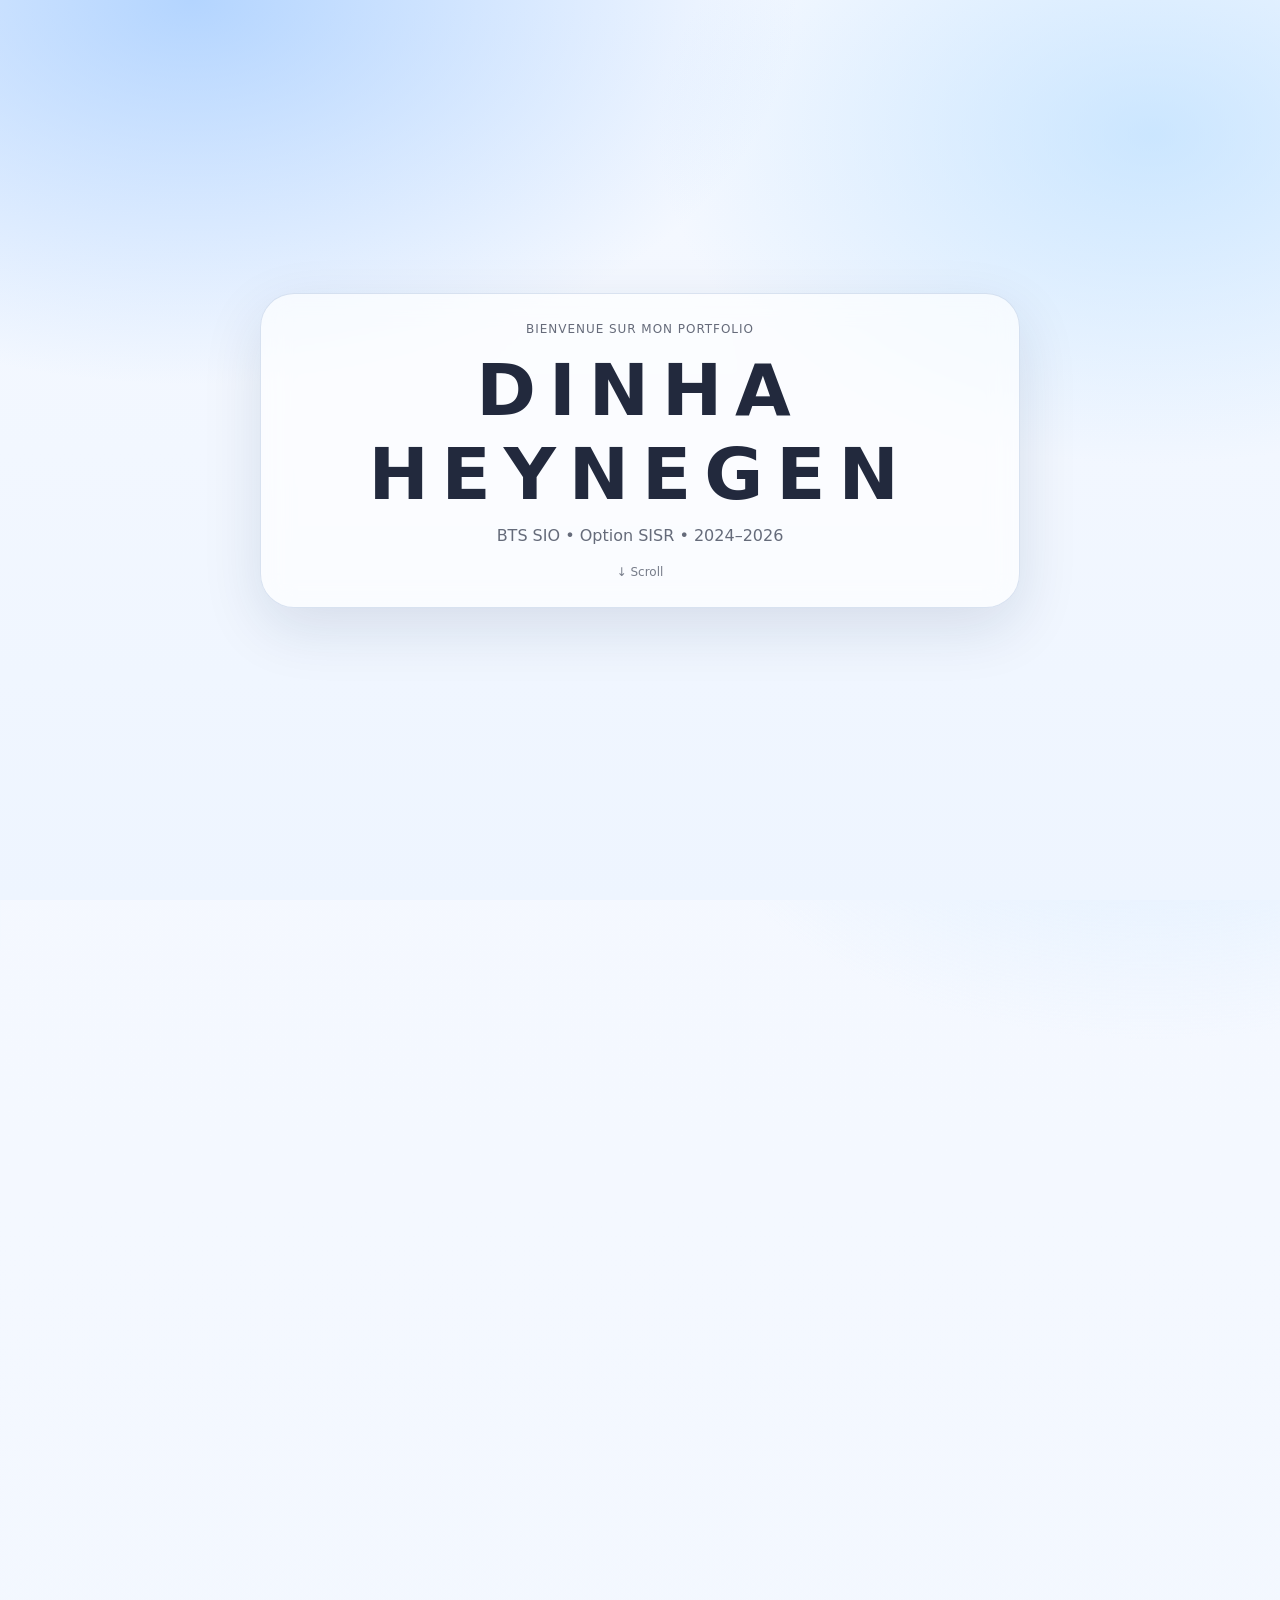
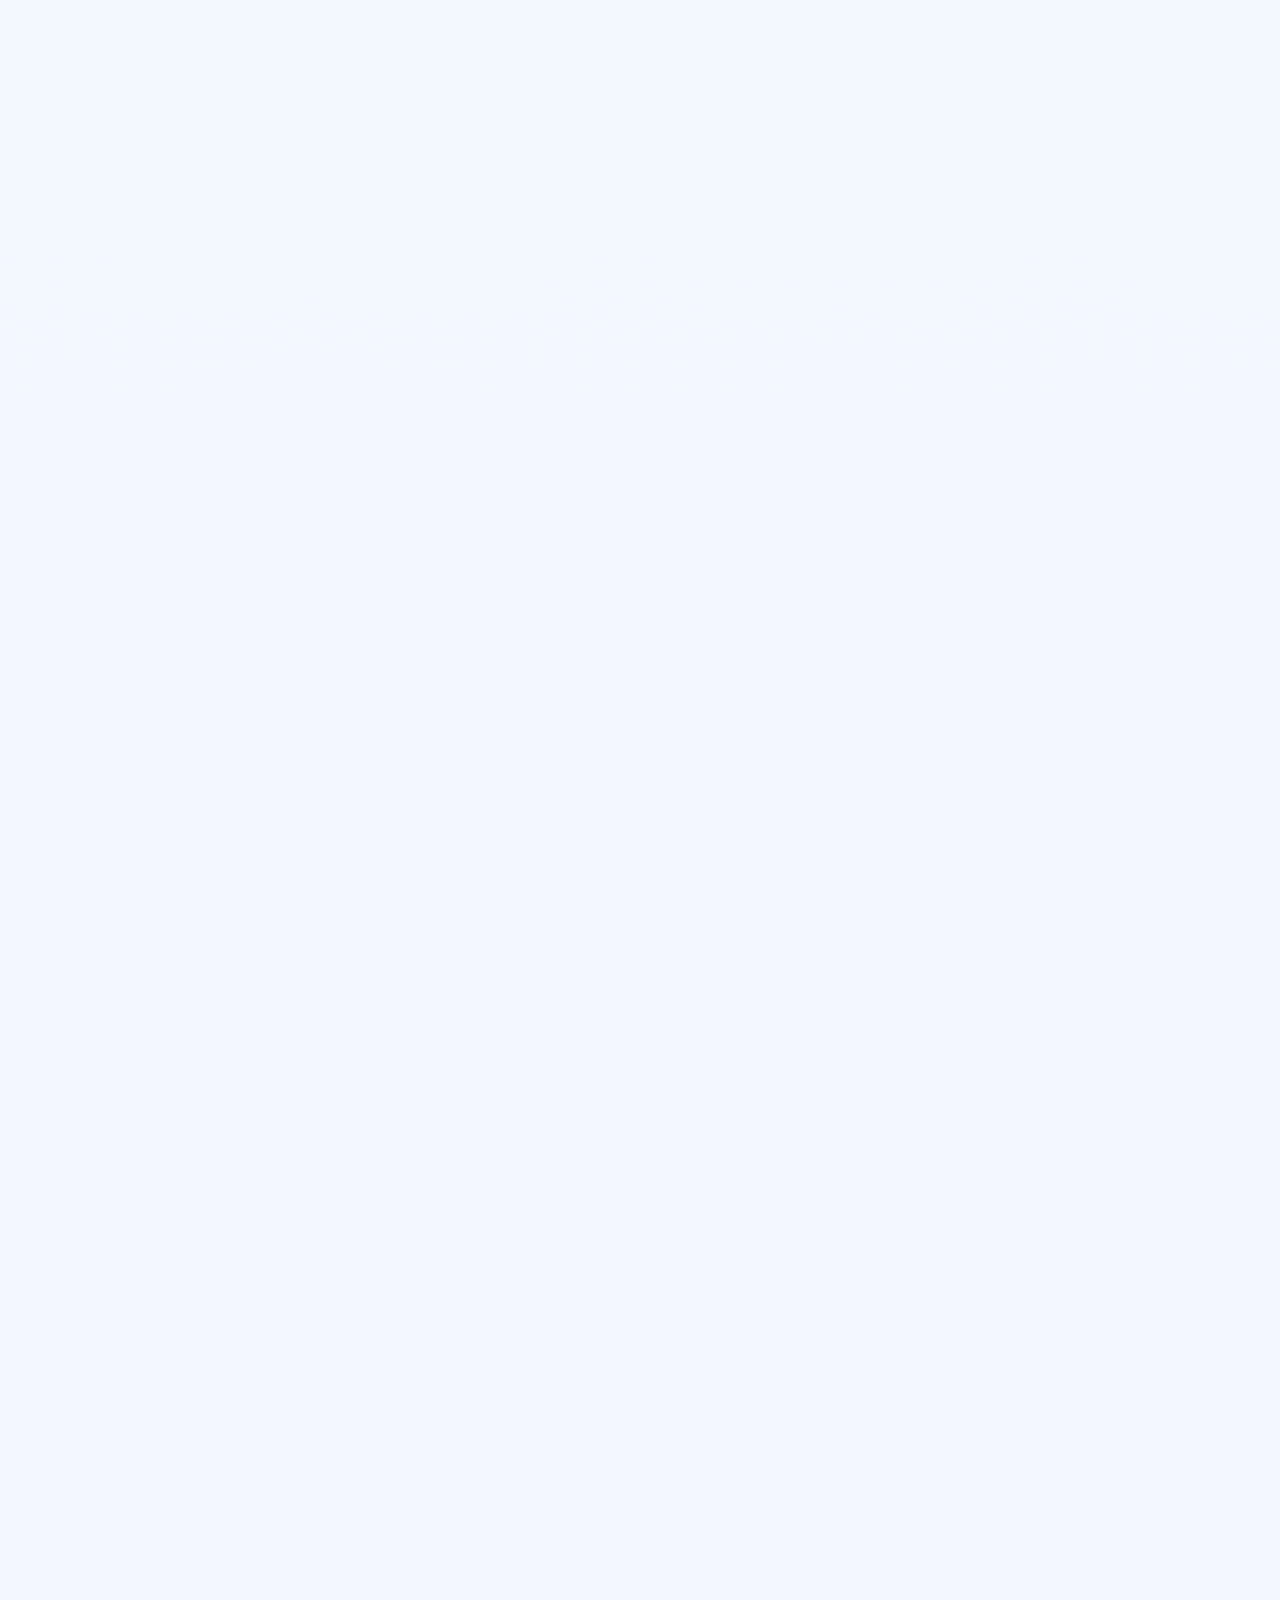
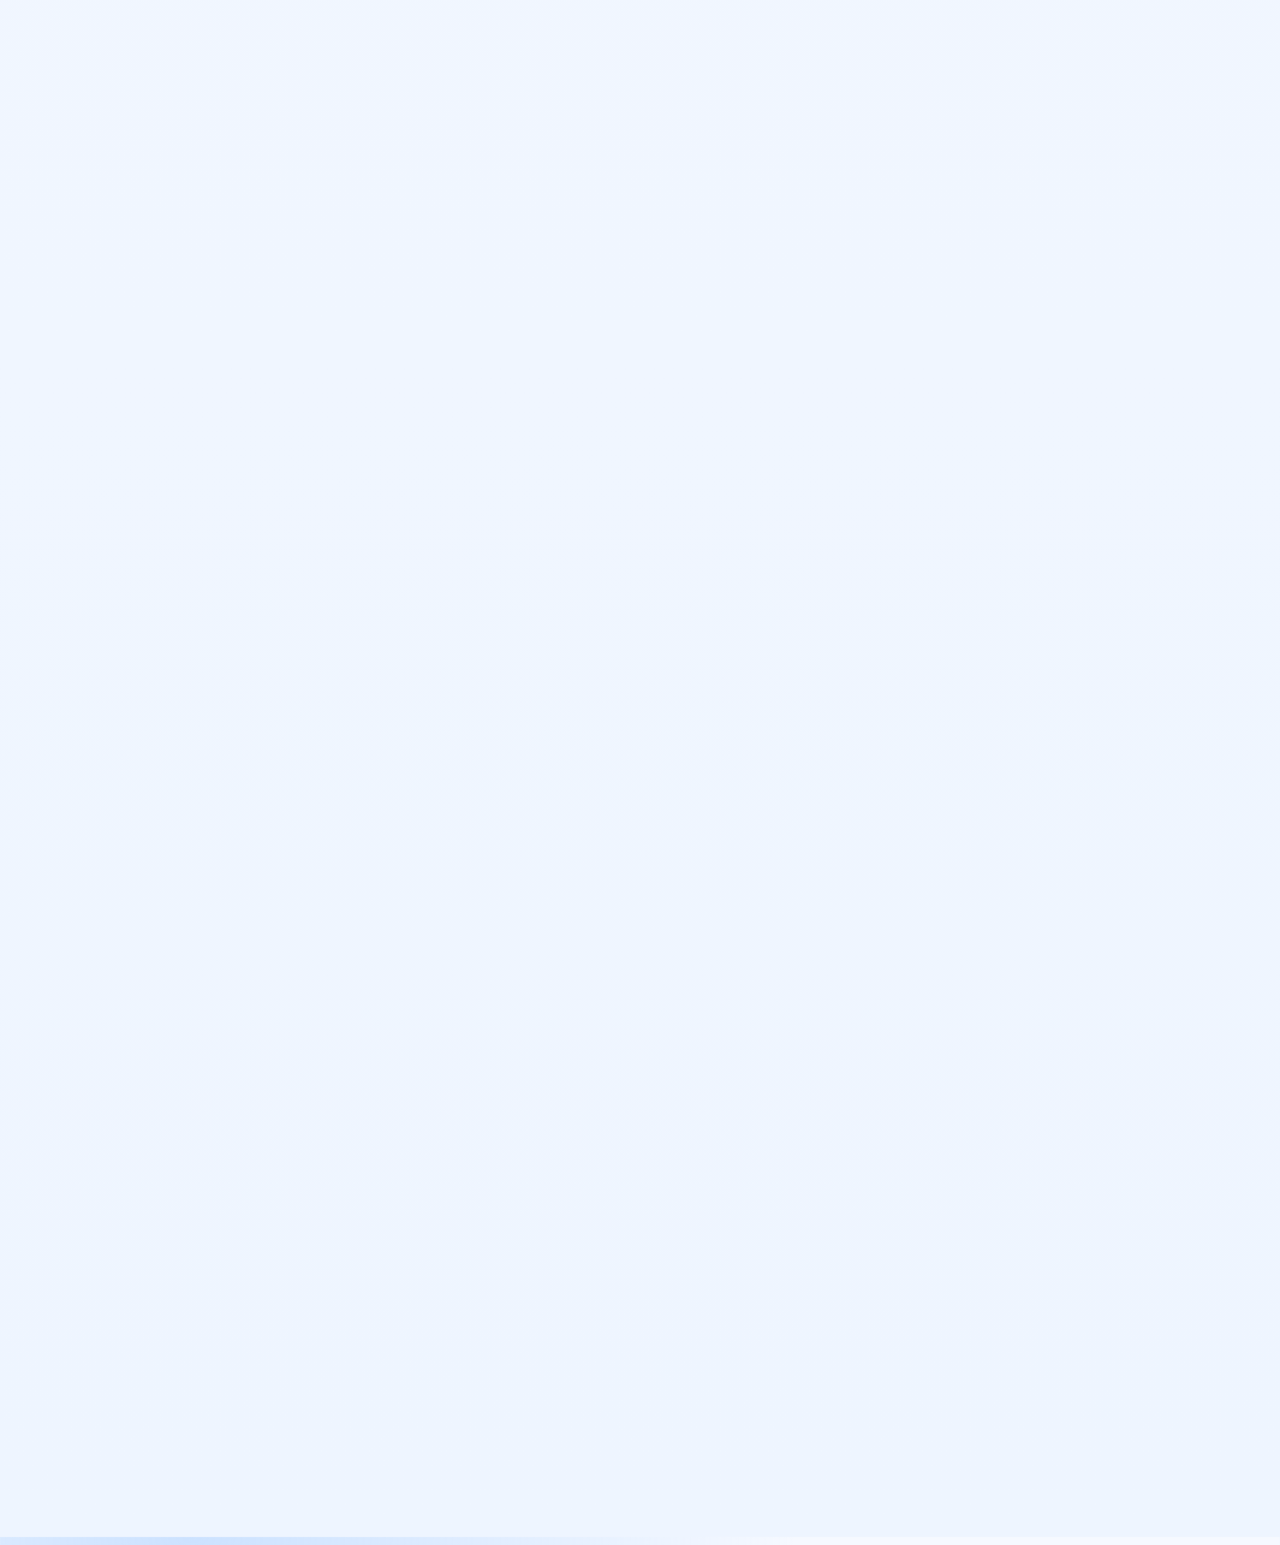
==== commit 1821f99e: "update" ====
--- a/index.html
+++ b/index.html
@@ -200,16 +200,19 @@
             </div>
             <div class="carousel" id="carouselZabbix">
               <div class="carousel-track">
-                <img src="zabbix-1.png" alt="Zabbix capture 1" class="carousel-img active" />
-                <img src="zabbix-2.png" alt="Zabbix capture 2" class="carousel-img" />
+                <img src="zabbix-schema.png" alt="Zabbix schema" class="carousel-img active" />
+                <img src="zabbix-1.png" alt="Zabbix capture 1" class="carousel-img" />
+                <img src="zabbix2.png" alt="Zabbix capture 2" class="carousel-img" />
                 <img src="zabbix-3.png" alt="Zabbix capture 3" class="carousel-img" />
-                <img src="zabbix-4.png" alt="Zabbix capture 4" class="carousel-img" />
               </div>
               <div class="carousel-controls">
                 <button class="carousel-btn prev" type="button" aria-label="Image précédente">&#8592;</button>
                 <span class="carousel-counter"><span class="cur">1</span> / <span class="tot">4</span></span>
                 <button class="carousel-btn next" type="button" aria-label="Image suivante">&#8594;</button>
               </div>
+            </div>
+            <div style="margin-top: 16px;">
+              <a class="btn primary" href="Documentation_Zabbix_Complete.pdf" target="_blank" rel="noopener noreferrer">📄 Voir la documentation complète</a>
             </div>
           </div>
  
@@ -226,16 +229,19 @@
             </div>
             <div class="carousel" id="carouselVPN">
               <div class="carousel-track">
-                <img src="vpn-1.png" alt="VPN capture 1" class="carousel-img active" />
-                <img src="vpn-2.png" alt="VPN capture 2" class="carousel-img" />
-                <img src="vpn-3.png" alt="VPN capture 3" class="carousel-img" />
-                <img src="vpn-4.png" alt="VPN capture 4" class="carousel-img" />
+                <img src="reseau-schema.png" alt="Schéma réseau" class="carousel-img active" />
+                <img src="vpn-1.png" alt="VPN capture 1" class="carousel-img" />
+                <img src="vpn3.png" alt="VPN capture 2" class="carousel-img" />
+                <img src="vpn2.png" alt="VPN capture 3" class="carousel-img" />
               </div>
               <div class="carousel-controls">
                 <button class="carousel-btn prev" type="button" aria-label="Image précédente">&#8592;</button>
                 <span class="carousel-counter"><span class="cur">1</span> / <span class="tot">4</span></span>
                 <button class="carousel-btn next" type="button" aria-label="Image suivante">&#8594;</button>
               </div>
+            </div>
+            <div style="margin-top: 16px;">
+              <a class="btn primary" href="Documentation_VPN_Squid_Complete.pdf" target="_blank" rel="noopener noreferrer">📄 Voir la documentation complète</a>
             </div>
           </div>
  
@@ -409,7 +415,7 @@
                 <div class="doc-box">
                   <h4>Tableau de synthèse</h4>
                   <p>Consulter le tableau de synthèse du BTS SIO</p>
-                  <a class="btn" href="tableau-synthese.pdf" target="_blank" rel="noopener noreferrer">📊 Tableau de synthèse</a>
+                  <a class="btn" href="tableau-synthese-e5.pdf" target="_blank" rel="noopener noreferrer">📊 Tableau de synthèse</a>
                 </div>
               </div>
             </div>
